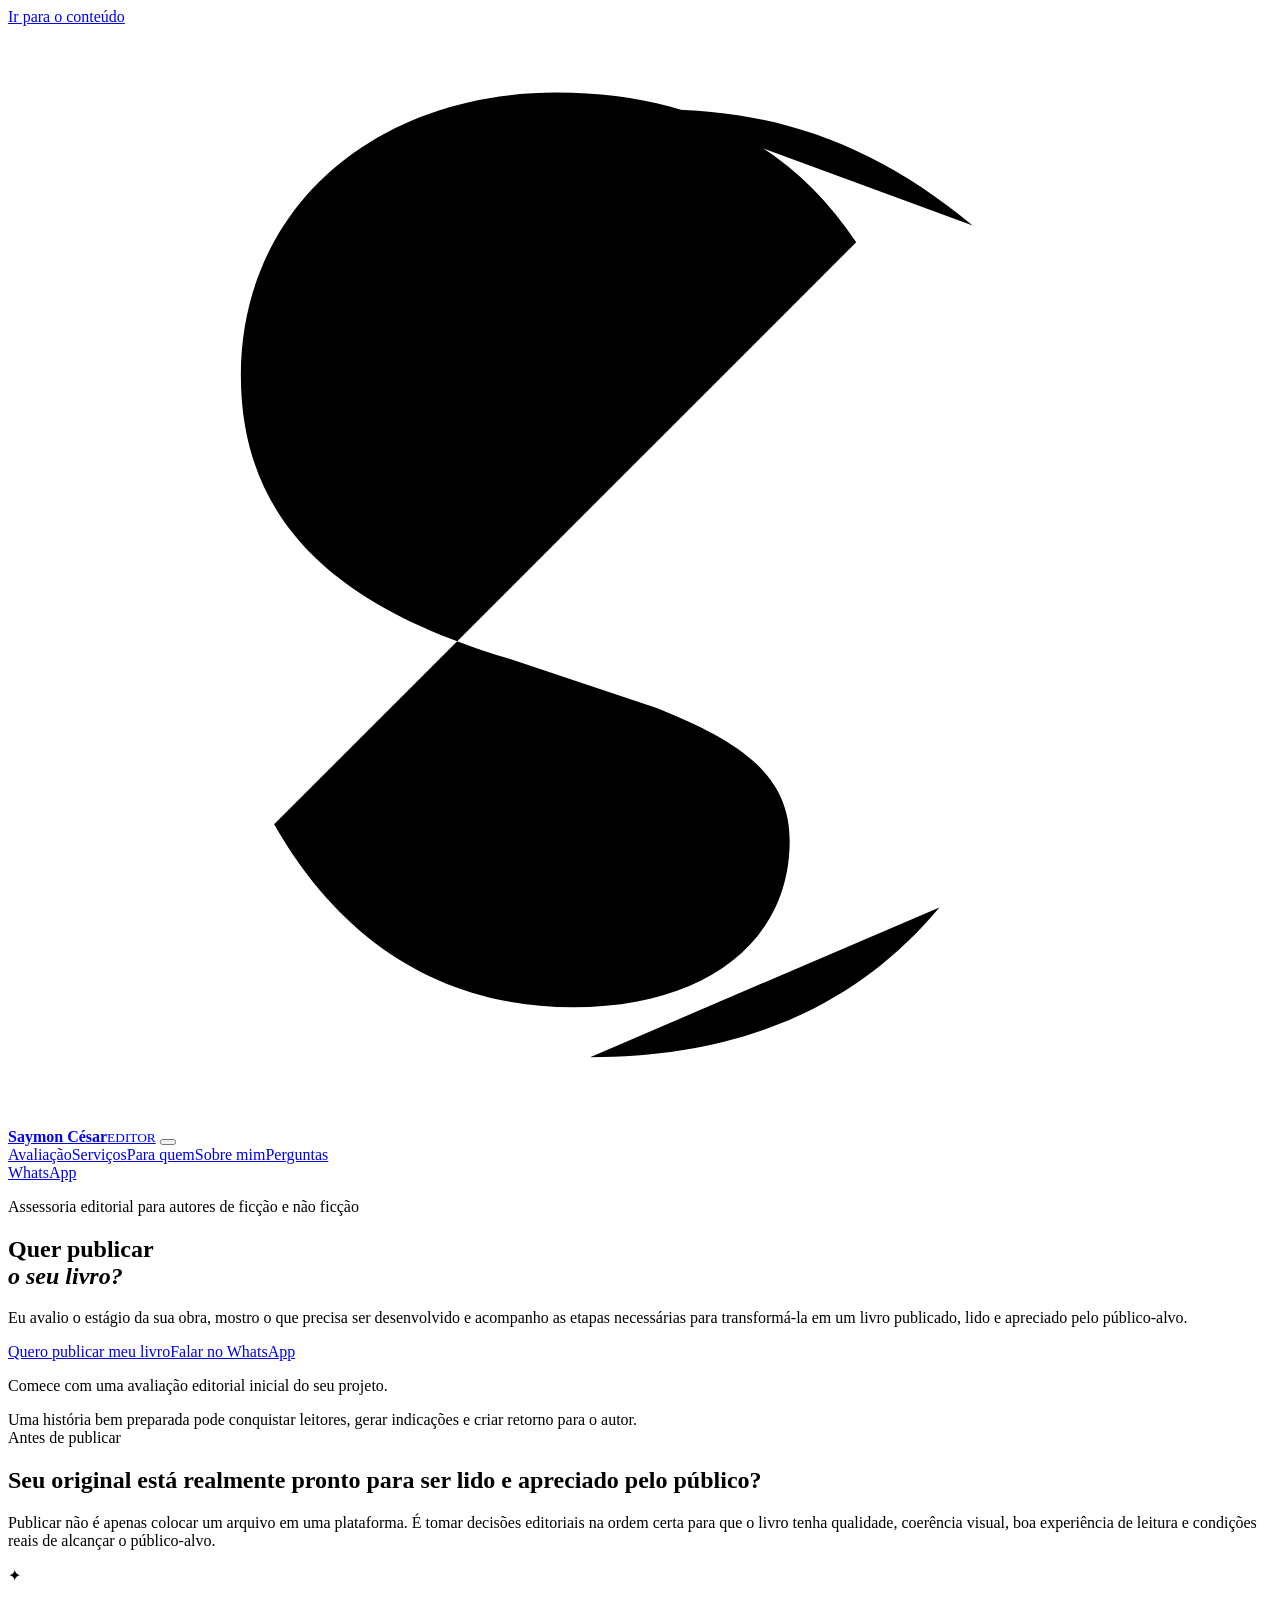
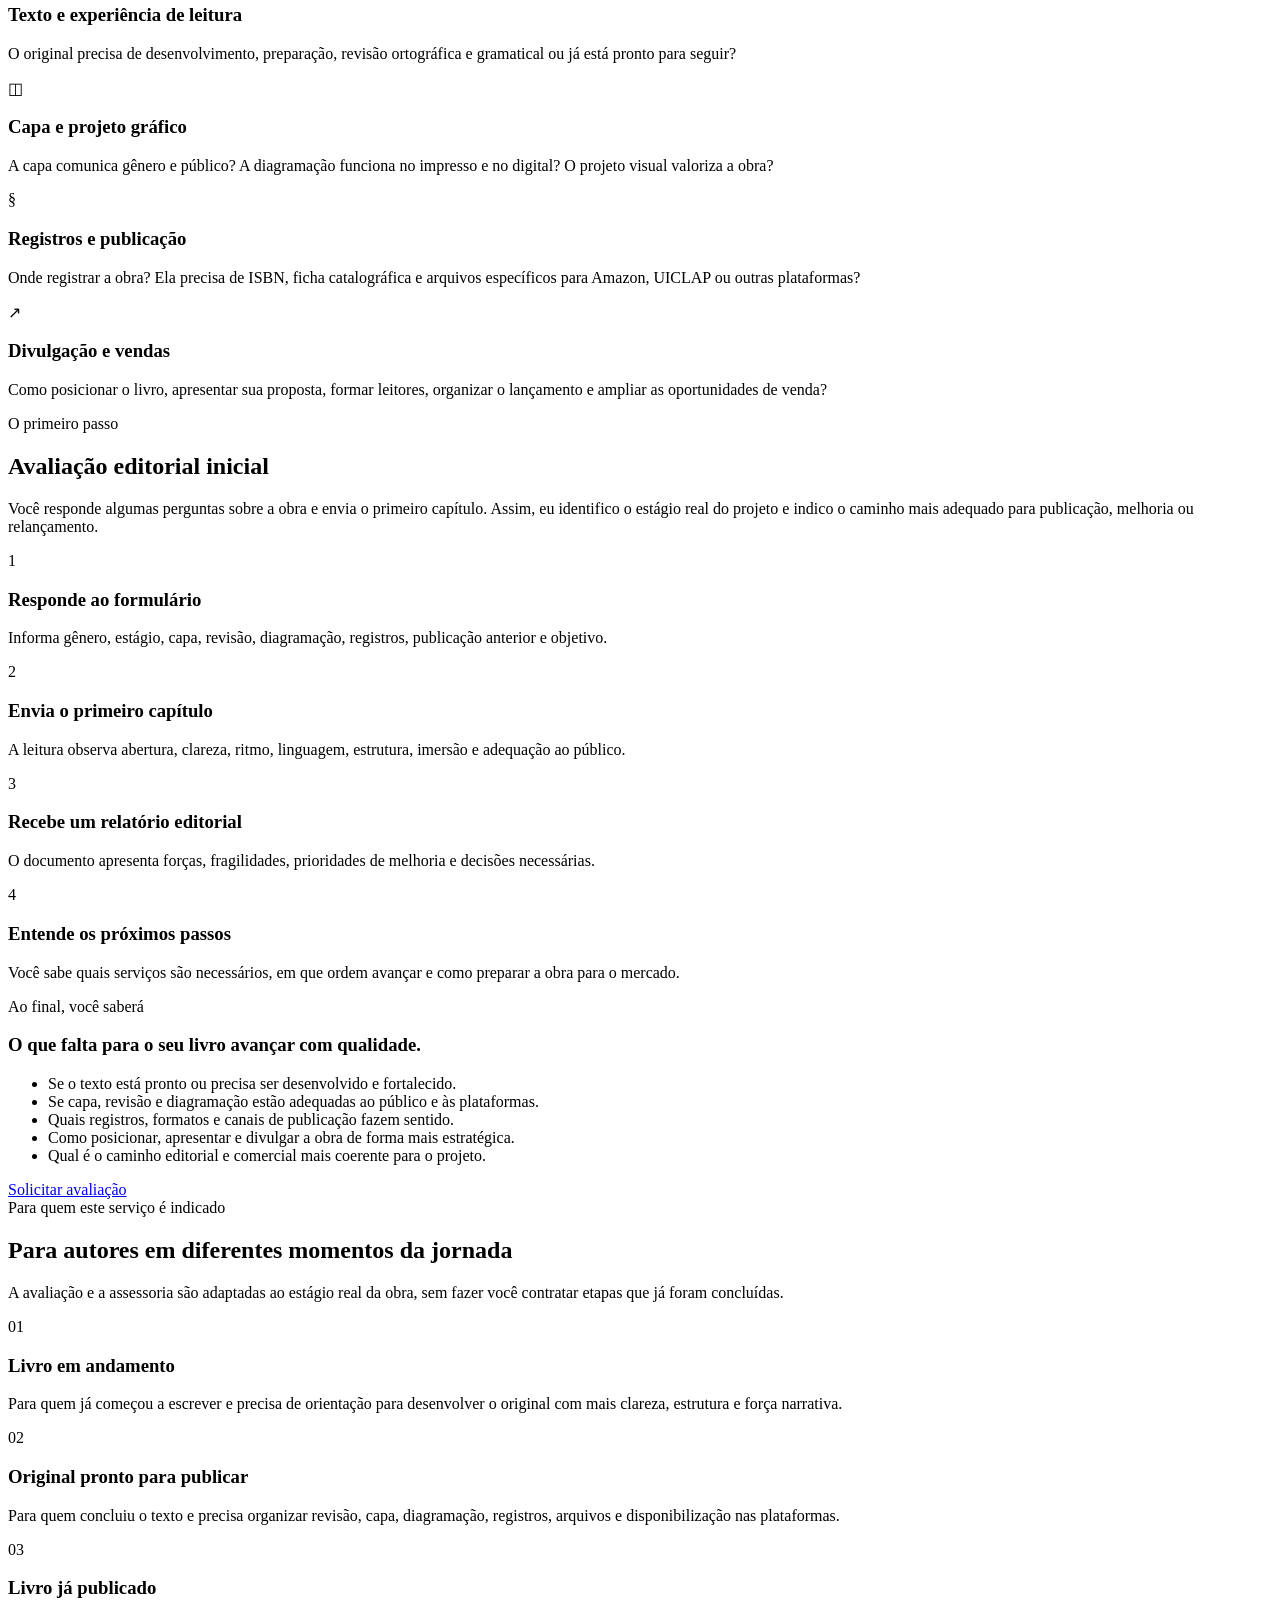
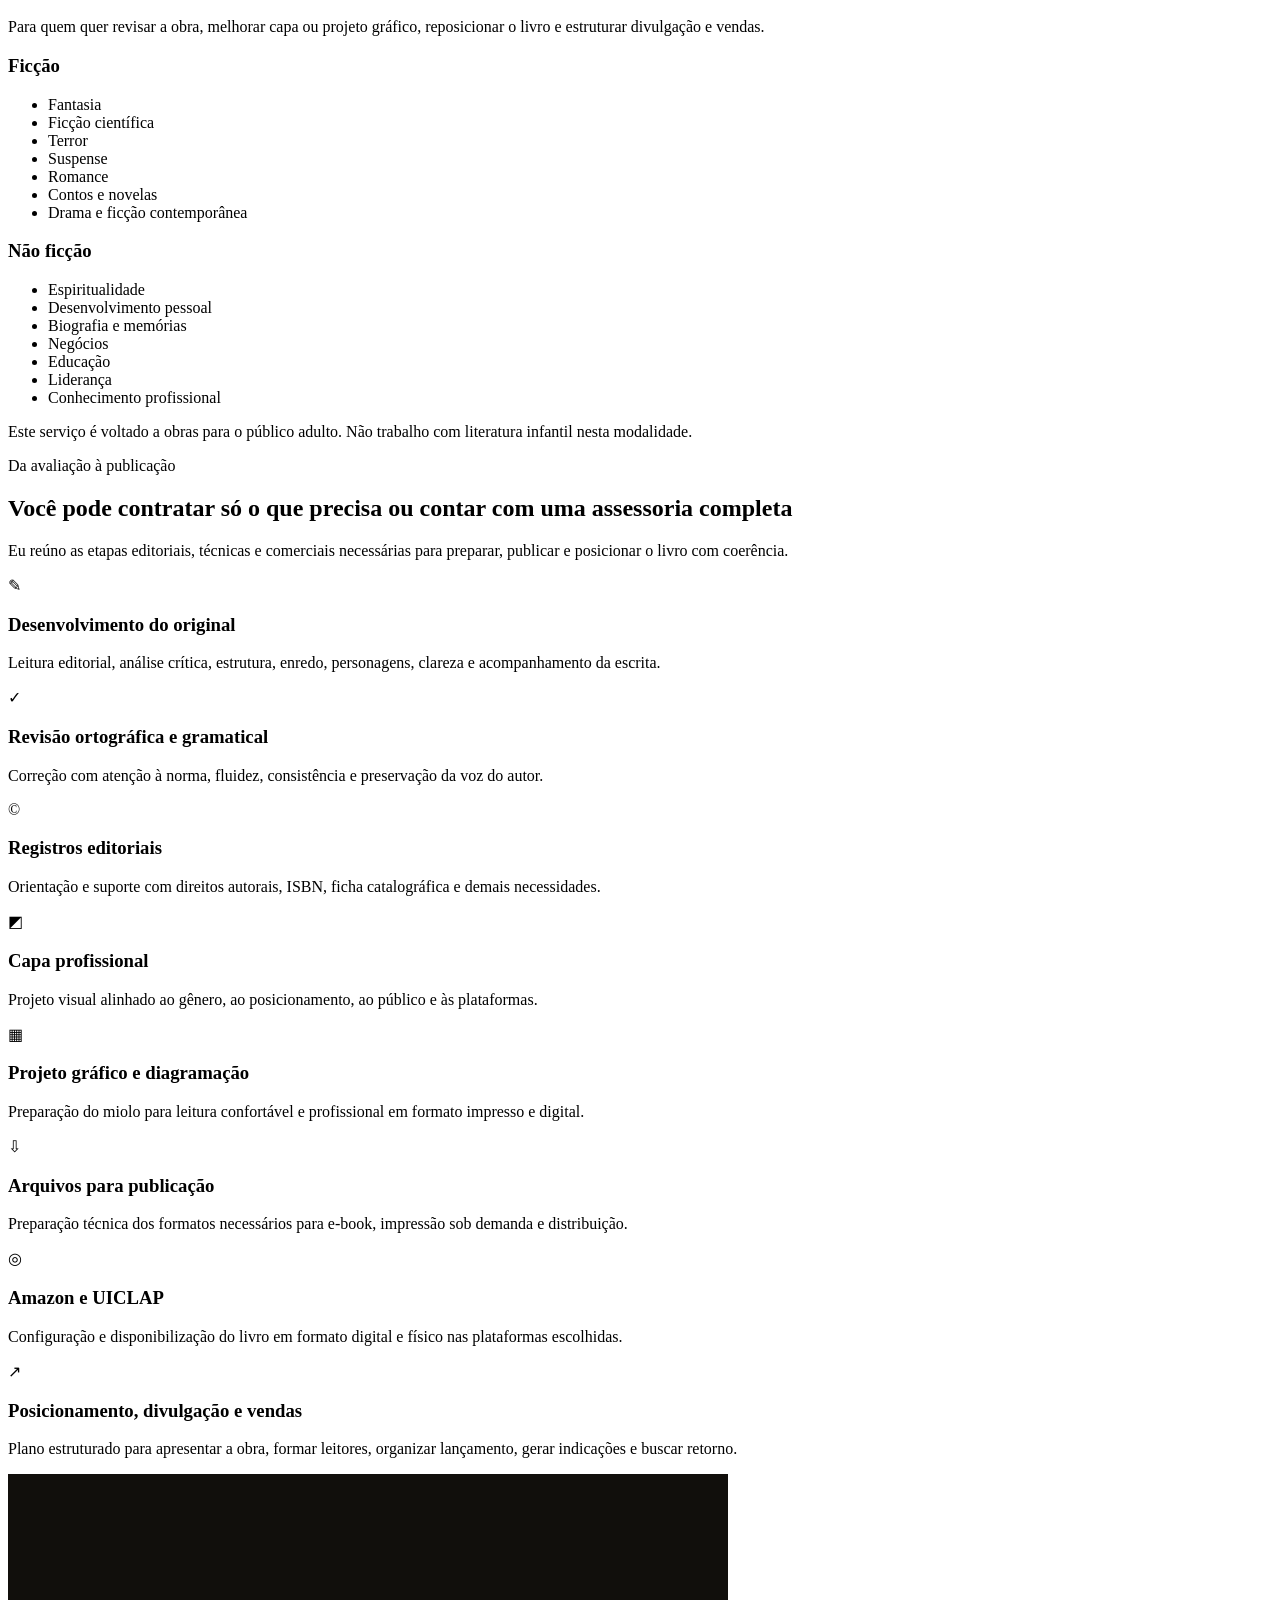
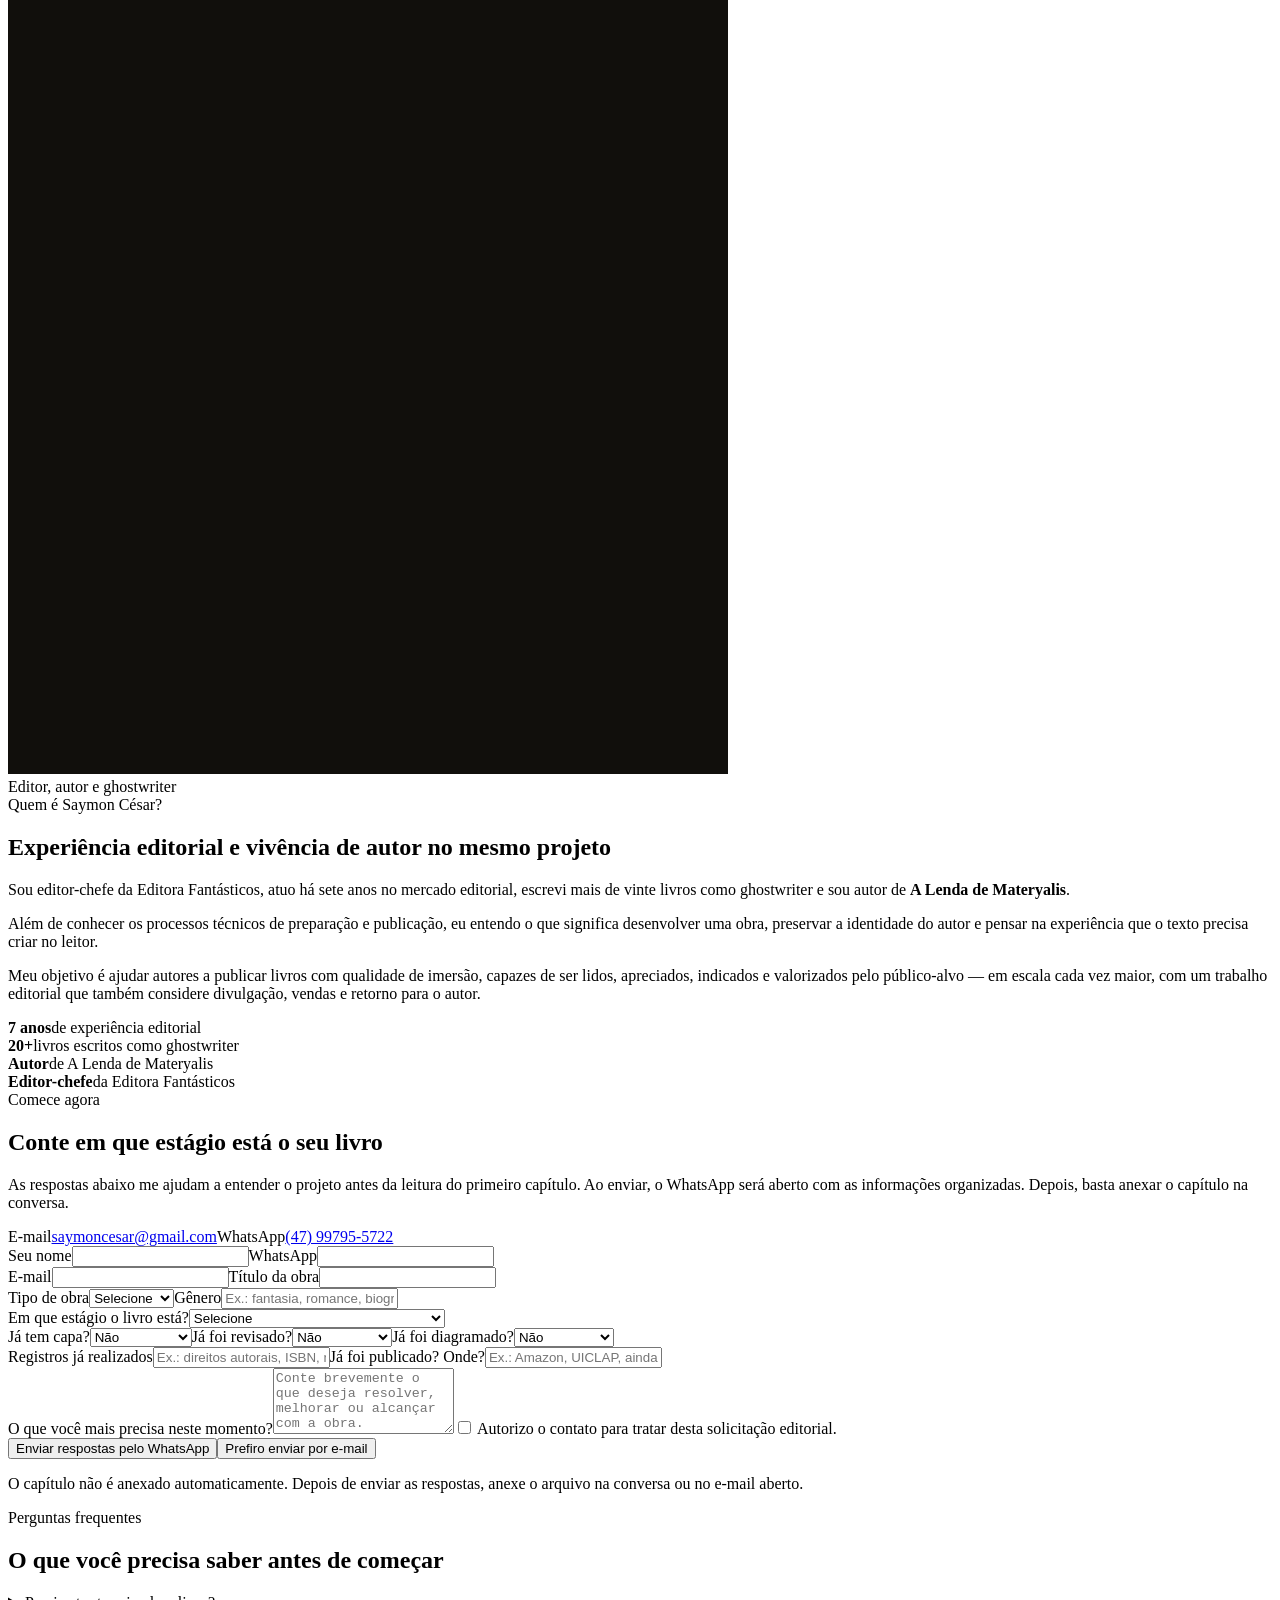
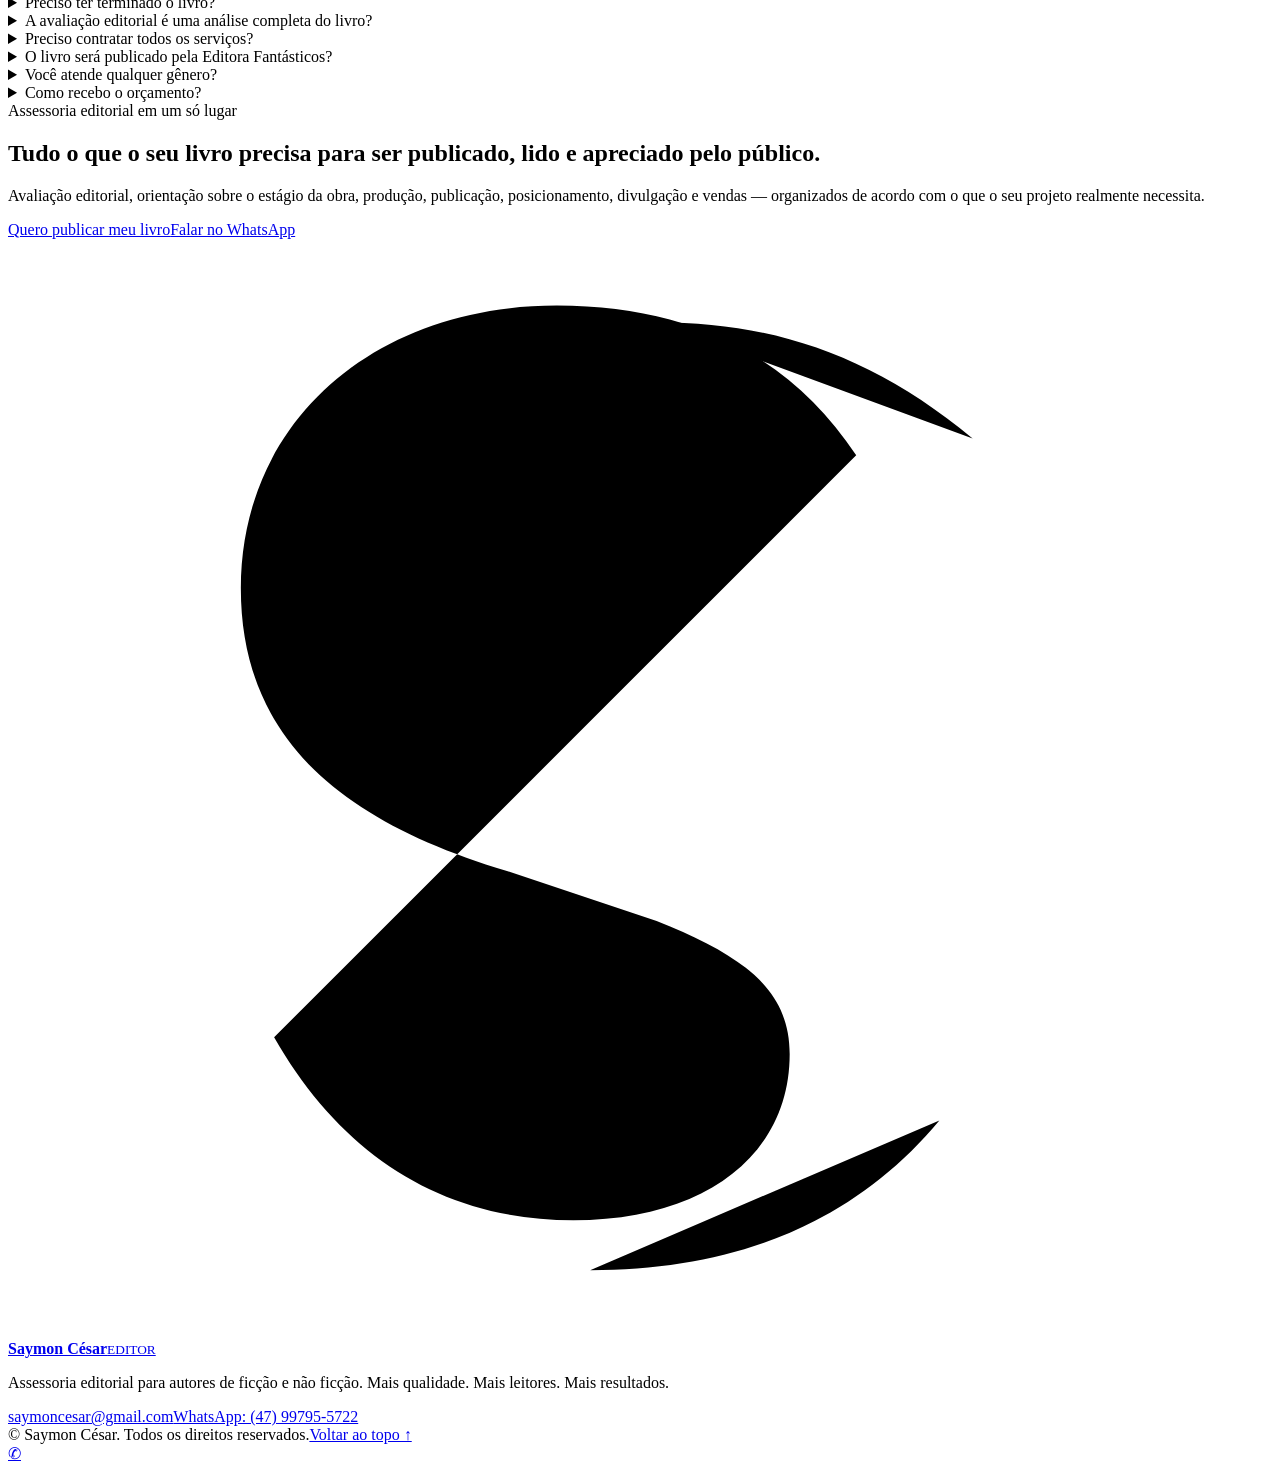
==== editor-saymon-cesar/index.html @ 6356ff08 "Cria site profissional do Editor Saymon César" ====
<!doctype html>
<html lang="pt-BR">
<head>
  <meta charset="utf-8">
  <meta name="viewport" content="width=device-width, initial-scale=1">
  <meta name="theme-color" content="#0d0c0a">
  <meta name="description" content="Assessoria editorial de Saymon César para autores de ficção e não ficção: avaliação editorial, revisão, capa, diagramação, registros, publicação e estratégia de divulgação.">
  <meta name="robots" content="index,follow">
  <link rel="canonical" href="https://fantasticoseditora.github.io/copa-apocrifos/editor-saymon-cesar/">
  <title>Saymon César — Editor | Publique seu livro com orientação profissional</title>
  <link rel="preconnect" href="https://fonts.googleapis.com">
  <link rel="preconnect" href="https://fonts.gstatic.com" crossorigin>
  <link href="https://fonts.googleapis.com/css2?family=Cormorant+Garamond:wght@500;600;700&family=Inter:wght@400;500;600;700&display=swap" rel="stylesheet">
  <link rel="icon" href="data:image/svg+xml,%3Csvg xmlns='http://www.w3.org/2000/svg' viewBox='0 0 64 64'%3E%3Crect width='64' height='64' rx='14' fill='%230d0c0a'/%3E%3Cpath d='M45 17c-3-5-8-8-14-8-9 0-16 6-16 14 0 7 5 11 13 13l7 2c4 1 6 3 6 6 0 4-4 7-9 7-6 0-10-3-13-8' fill='none' stroke='%23d8b56a' stroke-width='5' stroke-linecap='round'/%3E%3C/svg%3E">
  <link rel="stylesheet" href="styles.css">
  <script type="application/ld+json">{"@context":"https://schema.org","@type":"ProfessionalService","name":"Saymon César — Assessoria Editorial","url":"https://fantasticoseditora.github.io/copa-apocrifos/editor-saymon-cesar/","email":"mailto:saymoncesar@gmail.com","telephone":"+55 47 99795-5722","areaServed":"BR","description":"Assessoria editorial para autores de ficção e não ficção, da avaliação do original à publicação e divulgação.","founder":{"@type":"Person","name":"Saymon César","jobTitle":"Editor","description":"Editor-chefe da Editora Fantásticos, autor de A Lenda de Materyalis e ghostwriter de mais de 20 livros."}}</script>
</head>
<body>
  <a class="skip" href="#conteudo">Ir para o conteúdo</a>
  <header class="site-header" id="inicio">
    <div class="container nav">
      <a class="brand" href="#inicio" aria-label="Saymon César Editor — início"><svg viewBox="0 0 76 66" aria-hidden="true"><path d="M51 13c-4-6-10-9-18-9C22 4 14 11 14 21c0 9 6 14 16 17l9 3c5 2 8 4 8 8 0 6-5 10-13 10-8 0-14-4-18-11"/><path d="M58 12c-6-5-12-7-19-7M56 53c-5 6-12 9-21 9"/></svg><span><strong>Saymon César</strong><small>EDITOR</small></span></a>
      <button class="menu-toggle" type="button" aria-label="Abrir menu" aria-expanded="false" aria-controls="menu"><span></span><span></span><span></span></button>
      <nav class="main-nav" id="menu" aria-label="Navegação principal"><a href="#avaliacao">Avaliação</a><a href="#servicos">Serviços</a><a href="#publicos">Para quem</a><a href="#sobre">Sobre mim</a><a href="#perguntas">Perguntas</a></nav>
      <a class="button button-small button-outline header-cta" href="https://wa.me/5547997955722?text=Ol%C3%A1%2C%20Saymon.%20Quero%20conversar%20sobre%20a%20publica%C3%A7%C3%A3o%20do%20meu%20livro." target="_blank" rel="noopener">WhatsApp</a>
    </div>
  </header>
  <main id="conteudo">
    <section class="hero">
      <div class="container hero-grid">
        <div class="reveal"><p class="eyebrow">Assessoria editorial para autores de ficção e não ficção</p><h1>Quer publicar<br><em>o seu livro?</em></h1><p class="hero-lead">Eu avalio o estágio da sua obra, mostro o que precisa ser desenvolvido e acompanho as etapas necessárias para transformá-la em um livro publicado, lido e apreciado pelo público-alvo.</p><div class="actions"><a class="button button-gold" href="#formulario">Quero publicar meu livro</a><a class="button button-outline" href="https://wa.me/5547997955722?text=Ol%C3%A1%2C%20Saymon.%20Quero%20conversar%20sobre%20a%20publica%C3%A7%C3%A3o%20do%20meu%20livro." target="_blank" rel="noopener">Falar no WhatsApp</a></div><p class="micro">Comece com uma avaliação editorial inicial do seu projeto.</p></div>
        <div class="hero-art reveal" aria-label="Ilustração de livros e manuscrito"><div class="glow"></div><div class="stack stack-back"><span></span><span></span><span></span></div><div class="stack stack-side"><span></span><span></span></div><div class="open-book" aria-hidden="true"><div class="page left"><i></i><i></i><i></i><i></i><i></i></div><div class="page right"><i></i><i></i><i></i><i></i><i></i></div><div class="spine"></div></div><div class="pen"></div><div class="quote">Uma história bem preparada pode conquistar leitores, gerar indicações e criar retorno para o autor.</div></div>
      </div>
    </section>
    <section class="problem section-light"><div class="container narrow reveal"><div class="heading center"><span class="kicker">Antes de publicar</span><h2>Seu original está realmente pronto para ser lido e apreciado pelo público?</h2><p>Publicar não é apenas colocar um arquivo em uma plataforma. É tomar decisões editoriais na ordem certa para que o livro tenha qualidade, coerência visual, boa experiência de leitura e condições reais de alcançar o público-alvo.</p></div><div class="specifics"><article><span class="icon">✦</span><h3>Texto e experiência de leitura</h3><p>O original precisa de desenvolvimento, preparação, revisão ortográfica e gramatical ou já está pronto para seguir?</p></article><article><span class="icon">◫</span><h3>Capa e projeto gráfico</h3><p>A capa comunica gênero e público? A diagramação funciona no impresso e no digital? O projeto visual valoriza a obra?</p></article><article><span class="icon">§</span><h3>Registros e publicação</h3><p>Onde registrar a obra? Ela precisa de ISBN, ficha catalográfica e arquivos específicos para Amazon, UICLAP ou outras plataformas?</p></article><article><span class="icon">↗</span><h3>Divulgação e vendas</h3><p>Como posicionar o livro, apresentar sua proposta, formar leitores, organizar o lançamento e ampliar as oportunidades de venda?</p></article></div></div></section>
    <section class="assessment" id="avaliacao"><div class="container"><div class="heading center reveal"><span class="kicker">O primeiro passo</span><h2>Avaliação editorial inicial</h2><p>Você responde algumas perguntas sobre a obra e envia o primeiro capítulo. Assim, eu identifico o estágio real do projeto e indico o caminho mais adequado para publicação, melhoria ou relançamento.</p></div><div class="flow reveal"><article><span>1</span><h3>Responde ao formulário</h3><p>Informa gênero, estágio, capa, revisão, diagramação, registros, publicação anterior e objetivo.</p></article><article><span>2</span><h3>Envia o primeiro capítulo</h3><p>A leitura observa abertura, clareza, ritmo, linguagem, estrutura, imersão e adequação ao público.</p></article><article><span>3</span><h3>Recebe um relatório editorial</h3><p>O documento apresenta forças, fragilidades, prioridades de melhoria e decisões necessárias.</p></article><article><span>4</span><h3>Entende os próximos passos</h3><p>Você sabe quais serviços são necessários, em que ordem avançar e como preparar a obra para o mercado.</p></article></div><div class="result reveal"><div><span class="kicker">Ao final, você saberá</span><h3>O que falta para o seu livro avançar com qualidade.</h3></div><ul class="check"><li>Se o texto está pronto ou precisa ser desenvolvido e fortalecido.</li><li>Se capa, revisão e diagramação estão adequadas ao público e às plataformas.</li><li>Quais registros, formatos e canais de publicação fazem sentido.</li><li>Como posicionar, apresentar e divulgar a obra de forma mais estratégica.</li><li>Qual é o caminho editorial e comercial mais coerente para o projeto.</li></ul><a class="button" href="#formulario">Solicitar avaliação</a></div></div></section>
    <section class="audience section-light" id="publicos"><div class="container"><div class="heading center reveal"><span class="kicker">Para quem este serviço é indicado</span><h2>Para autores em diferentes momentos da jornada</h2><p>A avaliação e a assessoria são adaptadas ao estágio real da obra, sem fazer você contratar etapas que já foram concluídas.</p></div><div class="stages reveal"><article><span>01</span><h3>Livro em andamento</h3><p>Para quem já começou a escrever e precisa de orientação para desenvolver o original com mais clareza, estrutura e força narrativa.</p></article><article><span>02</span><h3>Original pronto para publicar</h3><p>Para quem concluiu o texto e precisa organizar revisão, capa, diagramação, registros, arquivos e disponibilização nas plataformas.</p></article><article><span>03</span><h3>Livro já publicado</h3><p>Para quem quer revisar a obra, melhorar capa ou projeto gráfico, reposicionar o livro e estruturar divulgação e vendas.</p></article></div><div class="genres reveal"><div><h3>Ficção</h3><ul class="dotlist"><li>Fantasia</li><li>Ficção científica</li><li>Terror</li><li>Suspense</li><li>Romance</li><li>Contos e novelas</li><li>Drama e ficção contemporânea</li></ul></div><div><h3>Não ficção</h3><ul class="dotlist"><li>Espiritualidade</li><li>Desenvolvimento pessoal</li><li>Biografia e memórias</li><li>Negócios</li><li>Educação</li><li>Liderança</li><li>Conhecimento profissional</li></ul></div></div><p class="scope reveal">Este serviço é voltado a obras para o público adulto. Não trabalho com literatura infantil nesta modalidade.</p></div></section>
    <section class="services section-paper" id="servicos"><div class="container"><div class="heading center reveal"><span class="kicker">Da avaliação à publicação</span><h2>Você pode contratar só o que precisa ou contar com uma assessoria completa</h2><p>Eu reúno as etapas editoriais, técnicas e comerciais necessárias para preparar, publicar e posicionar o livro com coerência.</p></div><div class="service-grid reveal"><article><span>✎</span><h3>Desenvolvimento do original</h3><p>Leitura editorial, análise crítica, estrutura, enredo, personagens, clareza e acompanhamento da escrita.</p></article><article><span>✓</span><h3>Revisão ortográfica e gramatical</h3><p>Correção com atenção à norma, fluidez, consistência e preservação da voz do autor.</p></article><article><span>©</span><h3>Registros editoriais</h3><p>Orientação e suporte com direitos autorais, ISBN, ficha catalográfica e demais necessidades.</p></article><article><span>◩</span><h3>Capa profissional</h3><p>Projeto visual alinhado ao gênero, ao posicionamento, ao público e às plataformas.</p></article><article><span>▦</span><h3>Projeto gráfico e diagramação</h3><p>Preparação do miolo para leitura confortável e profissional em formato impresso e digital.</p></article><article><span>⇩</span><h3>Arquivos para publicação</h3><p>Preparação técnica dos formatos necessários para e-book, impressão sob demanda e distribuição.</p></article><article><span>◎</span><h3>Amazon e UICLAP</h3><p>Configuração e disponibilização do livro em formato digital e físico nas plataformas escolhidas.</p></article><article><span>↗</span><h3>Posicionamento, divulgação e vendas</h3><p>Plano estruturado para apresentar a obra, formar leitores, organizar lançamento, gerar indicações e buscar retorno.</p></article></div></div></section>
    <section class="about" id="sobre"><div class="container about-grid"><div class="portrait reveal"><img id="portrait-image" src="data:image/svg+xml,%3Csvg xmlns='http://www.w3.org/2000/svg' viewBox='0 0 600 750'%3E%3Crect width='600' height='750' fill='%23110f0c'/%3E%3C/svg%3E" alt="Retrato profissional de Saymon César" width="720" height="900" loading="lazy"><div class="portrait-caption">Editor, autor e ghostwriter</div></div><div class="reveal"><span class="kicker">Quem é Saymon César?</span><h2>Experiência editorial e vivência de autor no mesmo projeto</h2><p>Sou editor-chefe da Editora Fantásticos, atuo há sete anos no mercado editorial, escrevi mais de vinte livros como ghostwriter e sou autor de <strong>A Lenda de Materyalis</strong>.</p><p>Além de conhecer os processos técnicos de preparação e publicação, eu entendo o que significa desenvolver uma obra, preservar a identidade do autor e pensar na experiência que o texto precisa criar no leitor.</p><p>Meu objetivo é ajudar autores a publicar livros com qualidade de imersão, capazes de ser lidos, apreciados, indicados e valorizados pelo público-alvo — em escala cada vez maior, com um trabalho editorial que também considere divulgação, vendas e retorno para o autor.</p><div class="credentials"><div><strong>7 anos</strong><span>de experiência editorial</span></div><div><strong>20+</strong><span>livros escritos como ghostwriter</span></div><div><strong>Autor</strong><span>de A Lenda de Materyalis</span></div><div><strong>Editor-chefe</strong><span>da Editora Fantásticos</span></div></div></div></div></section>
    <section class="form-section section-light" id="formulario"><div class="container form-grid"><div class="form-intro reveal"><span class="kicker">Comece agora</span><h2>Conte em que estágio está o seu livro</h2><p>As respostas abaixo me ajudam a entender o projeto antes da leitura do primeiro capítulo. Ao enviar, o WhatsApp será aberto com as informações organizadas. Depois, basta anexar o capítulo na conversa.</p><div class="contact"><span>E-mail</span><a href="mailto:saymoncesar@gmail.com">saymoncesar@gmail.com</a><span>WhatsApp</span><a href="https://wa.me/5547997955722" target="_blank" rel="noopener">(47) 99795-5722</a></div></div><form class="lead-form reveal" id="editorial-form"><div class="row"><label>Seu nome<input name="nome" type="text" autocomplete="name" required></label><label>WhatsApp<input name="whatsapp" type="tel" autocomplete="tel" required></label></div><div class="row"><label>E-mail<input name="email" type="email" autocomplete="email" required></label><label>Título da obra<input name="titulo" type="text" required></label></div><div class="row"><label>Tipo de obra<select name="tipo" required><option value="">Selecione</option><option>Ficção</option><option>Não ficção</option></select></label><label>Gênero<input name="genero" type="text" placeholder="Ex.: fantasia, romance, biografia..." required></label></div><label>Em que estágio o livro está?<select name="estagio" required><option value="">Selecione</option><option>Em andamento</option><option>Original concluído, ainda não publicado</option><option>Pronto para publicação</option><option>Já publicado e precisa de melhorias</option></select></label><div class="row triple"><label>Já tem capa?<select name="capa"><option>Não</option><option>Sim</option><option>Em produção</option></select></label><label>Já foi revisado?<select name="revisao"><option>Não</option><option>Sim</option><option>Parcialmente</option></select></label><label>Já foi diagramado?<select name="diagramacao"><option>Não</option><option>Sim</option><option>Parcialmente</option></select></label></div><div class="row"><label>Registros já realizados<input name="registros" type="text" placeholder="Ex.: direitos autorais, ISBN, nenhum..."></label><label>Já foi publicado? Onde?<input name="publicacao" type="text" placeholder="Ex.: Amazon, UICLAP, ainda não..."></label></div><label>O que você mais precisa neste momento?<textarea name="objetivo" rows="4" placeholder="Conte brevemente o que deseja resolver, melhorar ou alcançar com a obra." required></textarea></label><label class="consent"><input type="checkbox" required> Autorizo o contato para tratar desta solicitação editorial.</label><div class="form-actions"><button class="button button-gold" type="submit">Enviar respostas pelo WhatsApp</button><button class="text-button" type="button" id="email-submit">Prefiro enviar por e-mail</button></div><p class="form-note">O capítulo não é anexado automaticamente. Depois de enviar as respostas, anexe o arquivo na conversa ou no e-mail aberto.</p></form></div></section>
    <section class="faq section-paper" id="perguntas"><div class="container narrow"><div class="heading center reveal"><span class="kicker">Perguntas frequentes</span><h2>O que você precisa saber antes de começar</h2></div><div class="faq-list reveal"><details><summary>Preciso ter terminado o livro?</summary><p>Não. Posso avaliar um projeto em andamento, um original concluído ou uma obra já publicada. A recomendação muda conforme o estágio e o objetivo.</p></details><details><summary>A avaliação editorial é uma análise completa do livro?</summary><p>A avaliação inicial considera o formulário e o primeiro capítulo para mapear o estágio da obra e orientar os próximos passos. Uma análise integral, quando necessária, é proposta separadamente.</p></details><details><summary>Preciso contratar todos os serviços?</summary><p>Não. A avaliação identifica o que já está resolvido e o que ainda precisa ser feito. Você pode contratar etapas específicas ou uma assessoria completa.</p></details><details><summary>O livro será publicado pela Editora Fantásticos?</summary><p>Este serviço é uma assessoria para publicação independente. A obra é preparada e publicada em nome do autor nas plataformas definidas para o projeto.</p></details><details><summary>Você atende qualquer gênero?</summary><p>Atendo diferentes gêneros de ficção e não ficção voltados ao público adulto. Literatura infantil não faz parte desta modalidade.</p></details><details><summary>Como recebo o orçamento?</summary><p>Depois de conhecer o estágio da obra e os serviços necessários, preparo uma proposta coerente com o projeto, sem incluir etapas que já estejam concluídas.</p></details></div></div></section>
    <section class="final"><div class="container final-grid reveal"><div><span class="kicker">Assessoria editorial em um só lugar</span><h2>Tudo o que o seu livro precisa para ser publicado, lido e apreciado pelo público.</h2><p>Avaliação editorial, orientação sobre o estágio da obra, produção, publicação, posicionamento, divulgação e vendas — organizados de acordo com o que o seu projeto realmente necessita.</p></div><div class="final-actions"><a class="button button-dark" href="#formulario">Quero publicar meu livro</a><a class="button button-ghost" href="https://wa.me/5547997955722?text=Ol%C3%A1%2C%20Saymon.%20Quero%20conversar%20sobre%20a%20publica%C3%A7%C3%A3o%20do%20meu%20livro." target="_blank" rel="noopener">Falar no WhatsApp</a></div></div></section>
  </main>
  <footer class="footer"><div class="container footer-grid"><a class="brand" href="#inicio"><svg viewBox="0 0 76 66" aria-hidden="true"><path d="M51 13c-4-6-10-9-18-9C22 4 14 11 14 21c0 9 6 14 16 17l9 3c5 2 8 4 8 8 0 6-5 10-13 10-8 0-14-4-18-11"/><path d="M58 12c-6-5-12-7-19-7M56 53c-5 6-12 9-21 9"/></svg><span><strong>Saymon César</strong><small>EDITOR</small></span></a><p>Assessoria editorial para autores de ficção e não ficção. Mais qualidade. Mais leitores. Mais resultados.</p><div class="footer-contact"><a href="mailto:saymoncesar@gmail.com">saymoncesar@gmail.com</a><a href="https://wa.me/5547997955722" target="_blank" rel="noopener">WhatsApp: (47) 99795-5722</a></div></div><div class="container footer-bottom"><span>© <span id="year"></span> Saymon César. Todos os direitos reservados.</span><a href="#inicio">Voltar ao topo ↑</a></div></footer>
  <a class="floating" href="https://wa.me/5547997955722?text=Ol%C3%A1%2C%20Saymon.%20Quero%20conversar%20sobre%20a%20publica%C3%A7%C3%A3o%20do%20meu%20livro." target="_blank" rel="noopener" aria-label="Falar com Saymon César pelo WhatsApp">✆</a>
  <script src="script.js"></script>
</body>
</html>
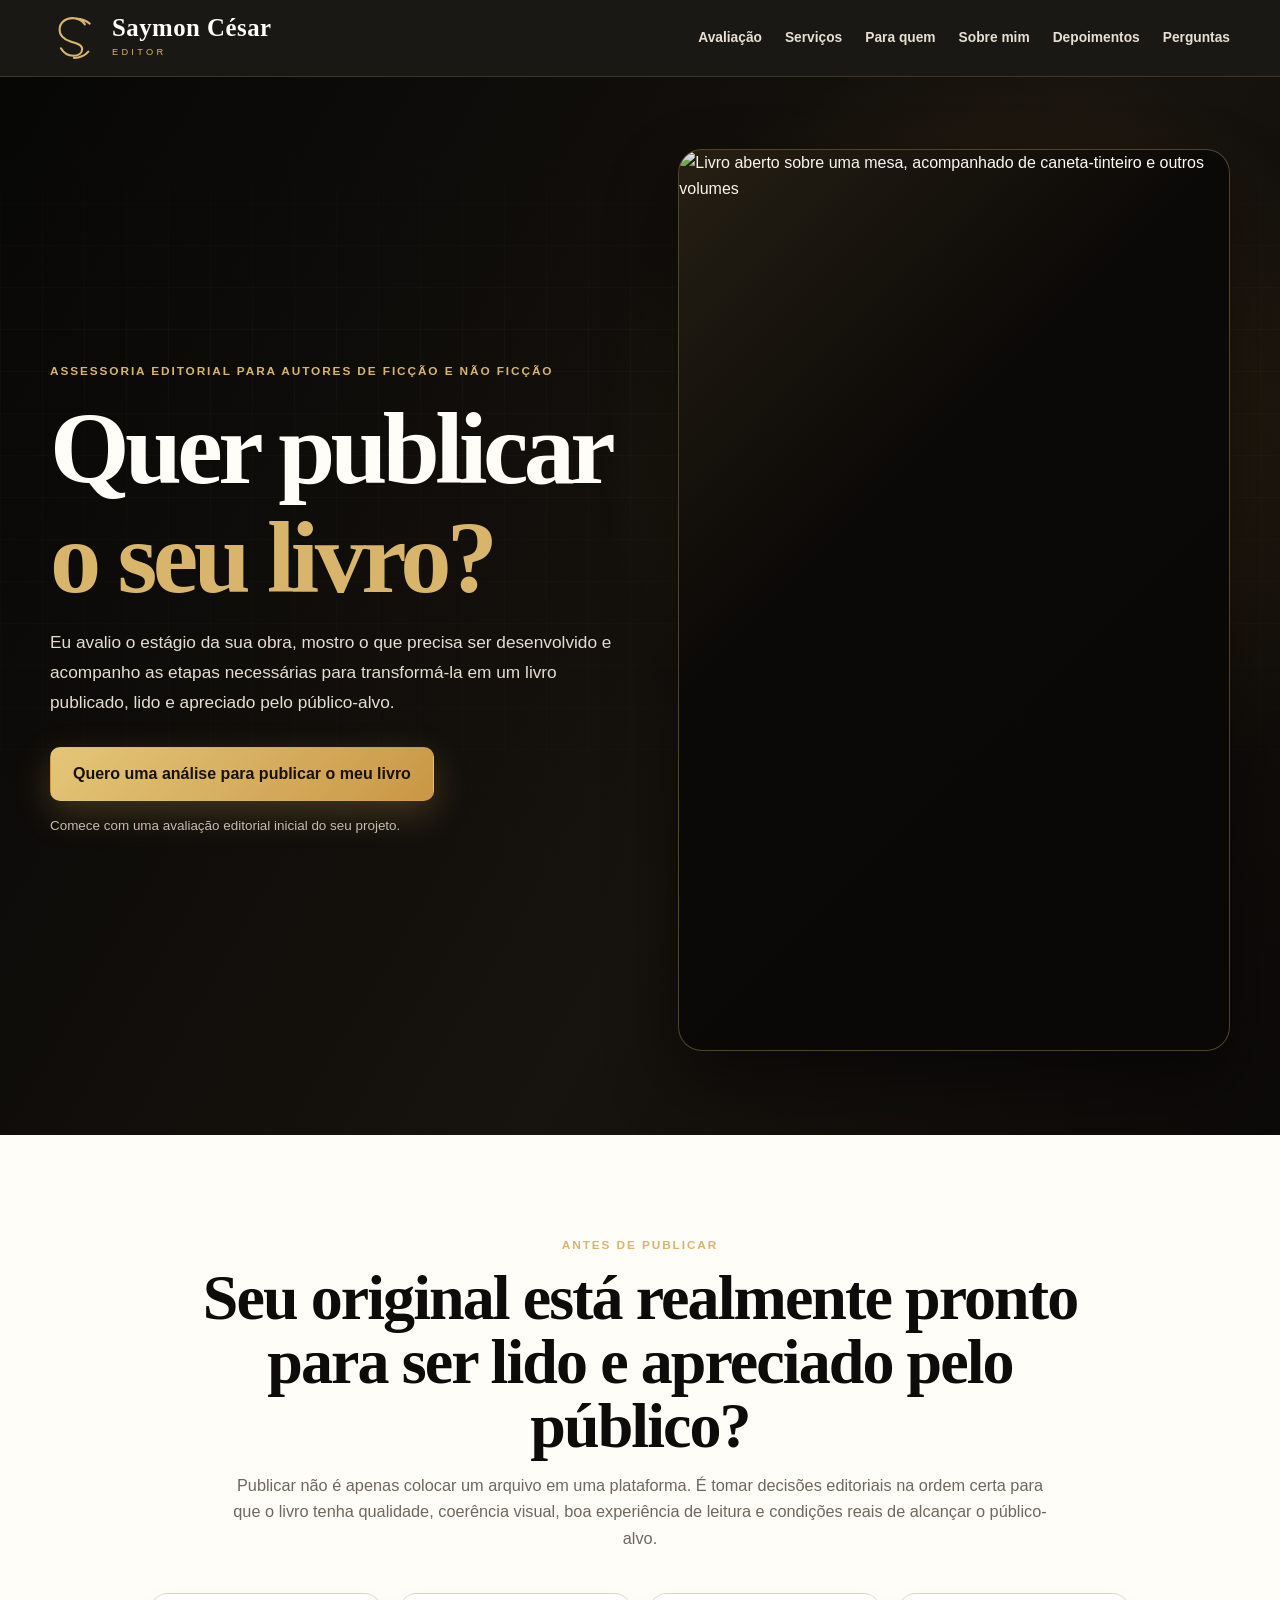
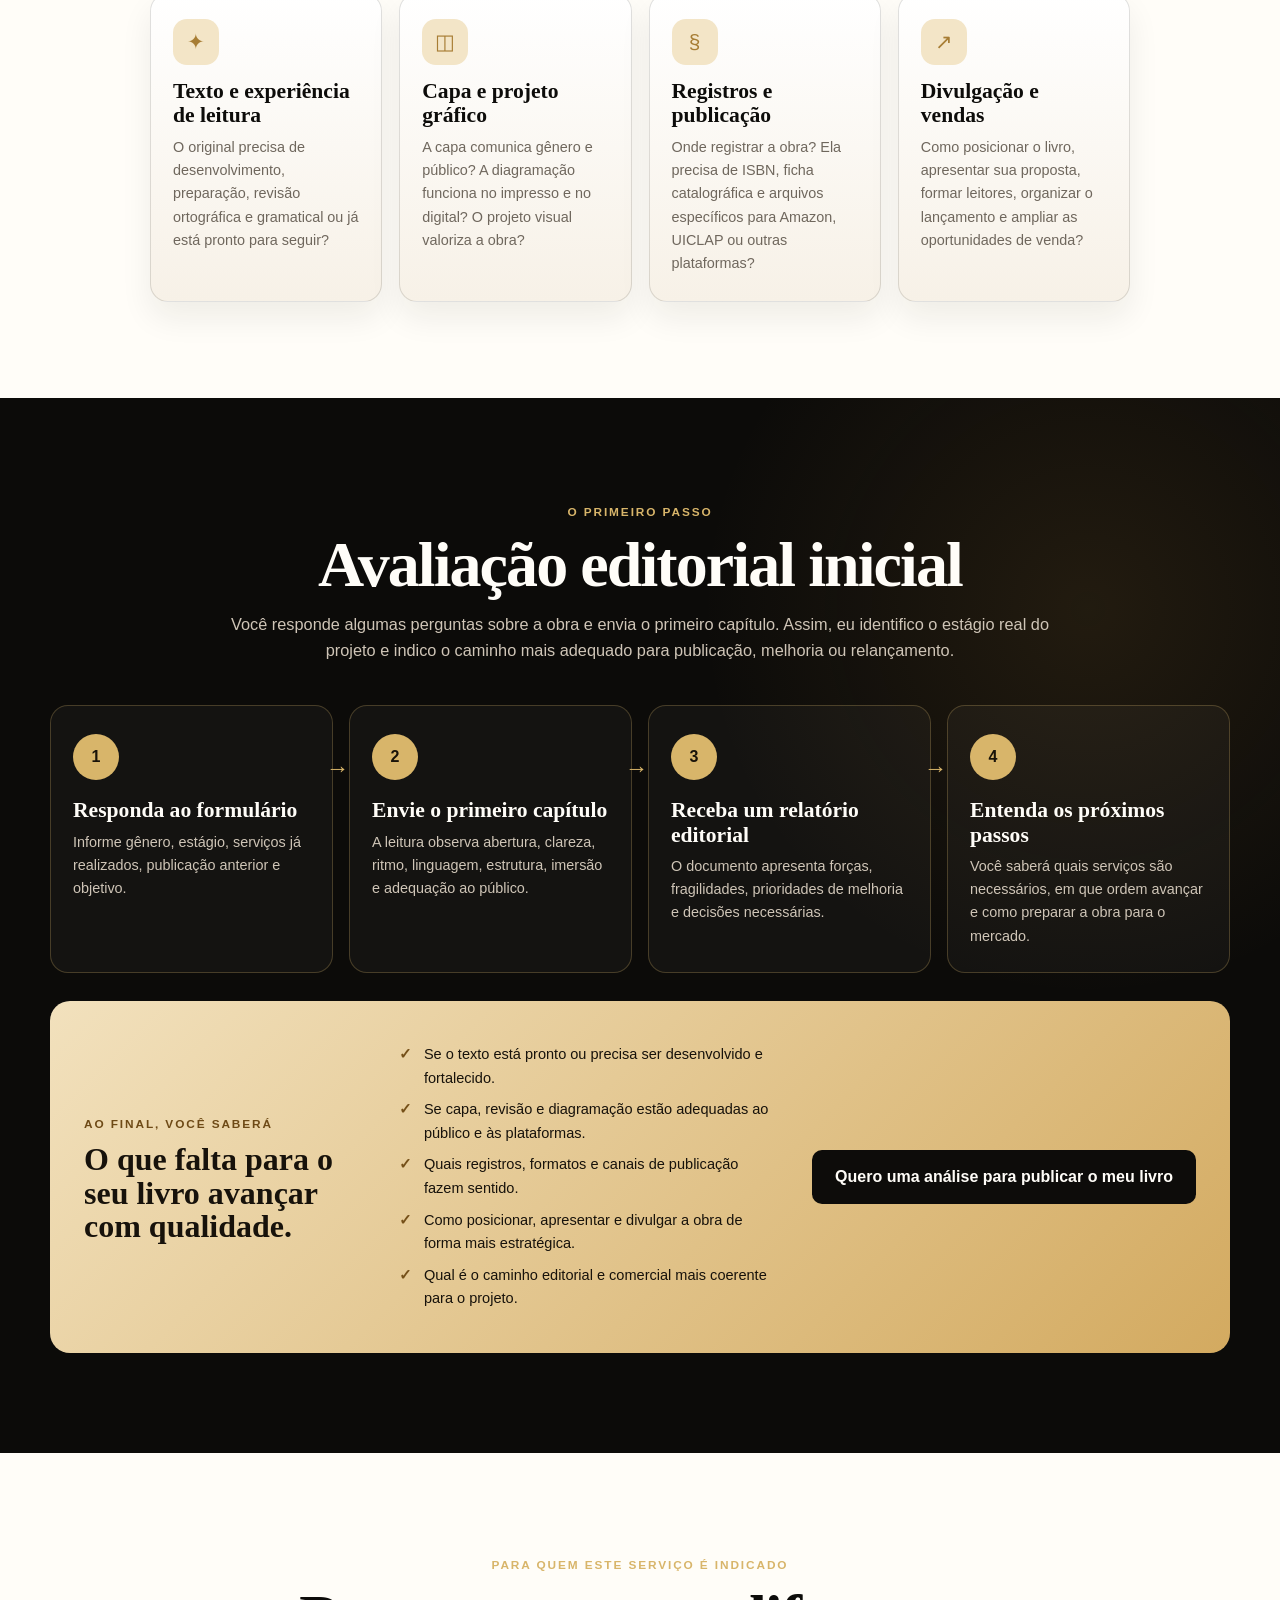
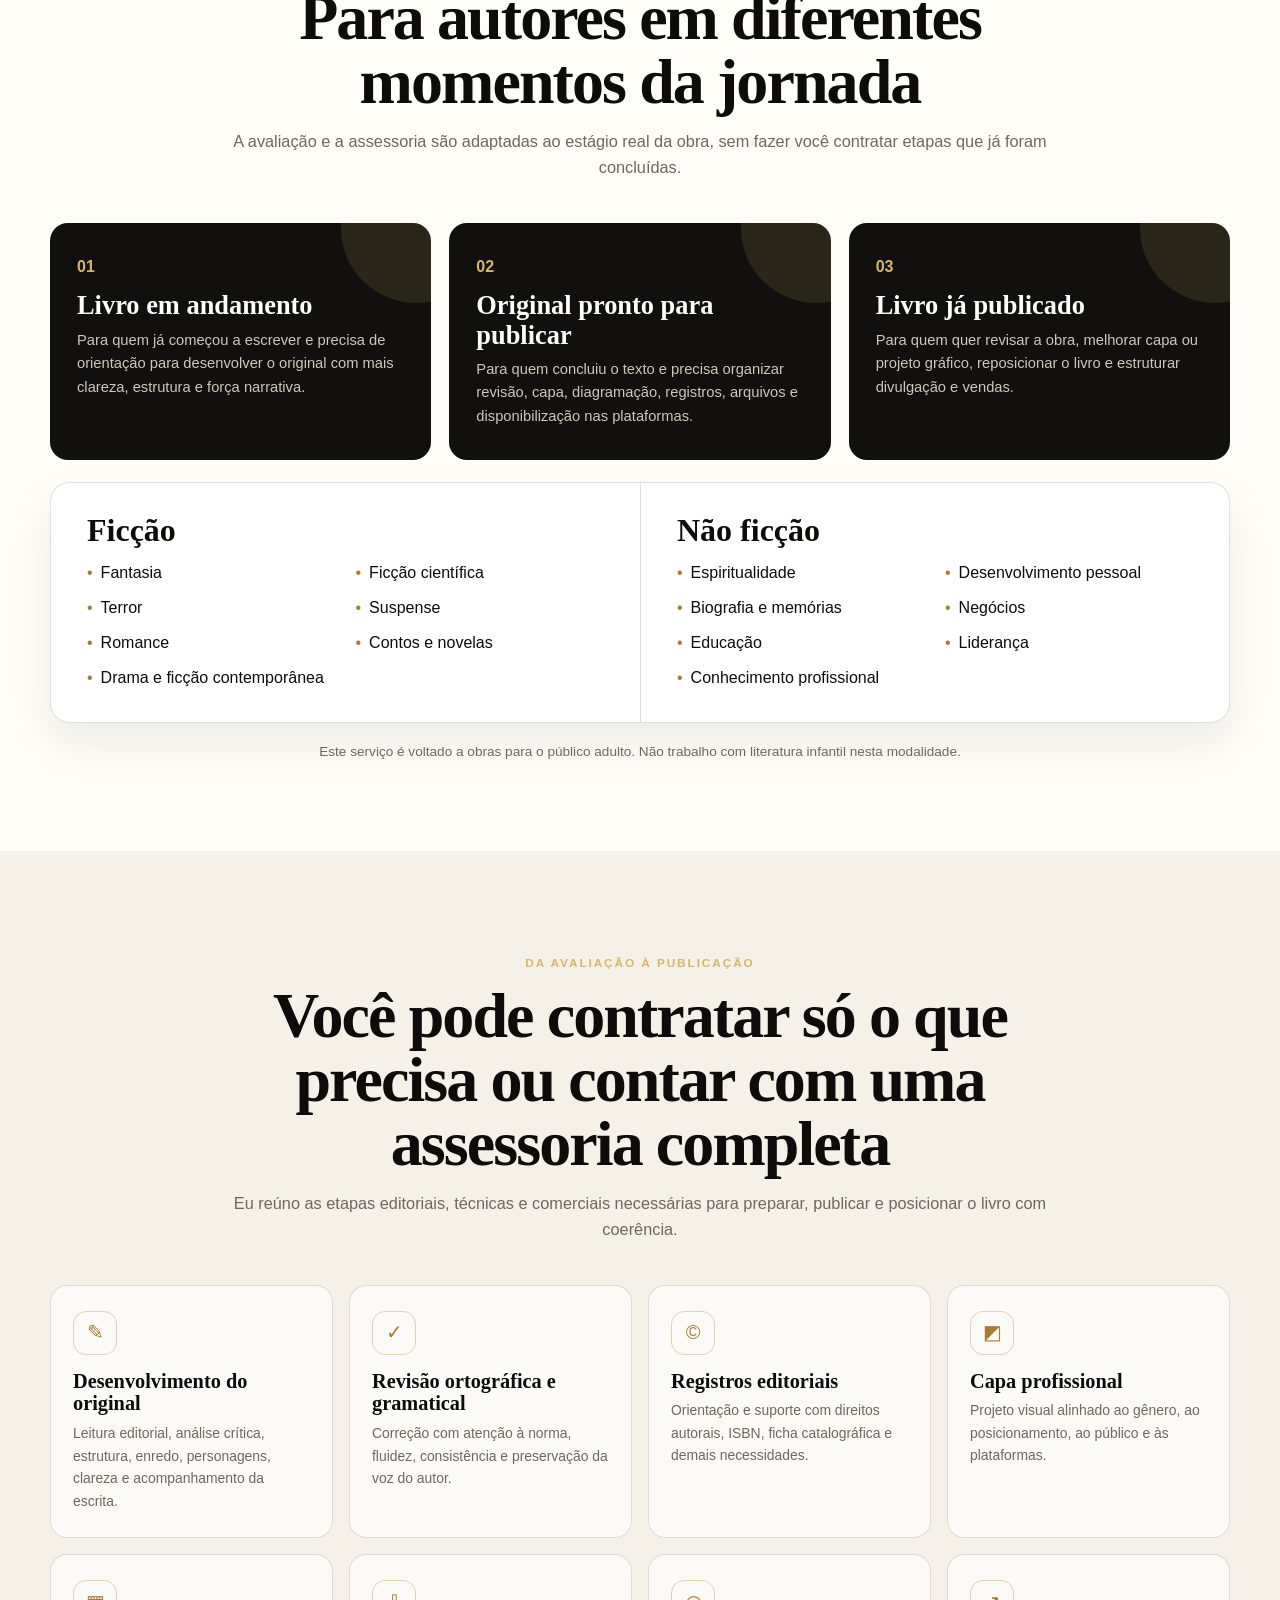
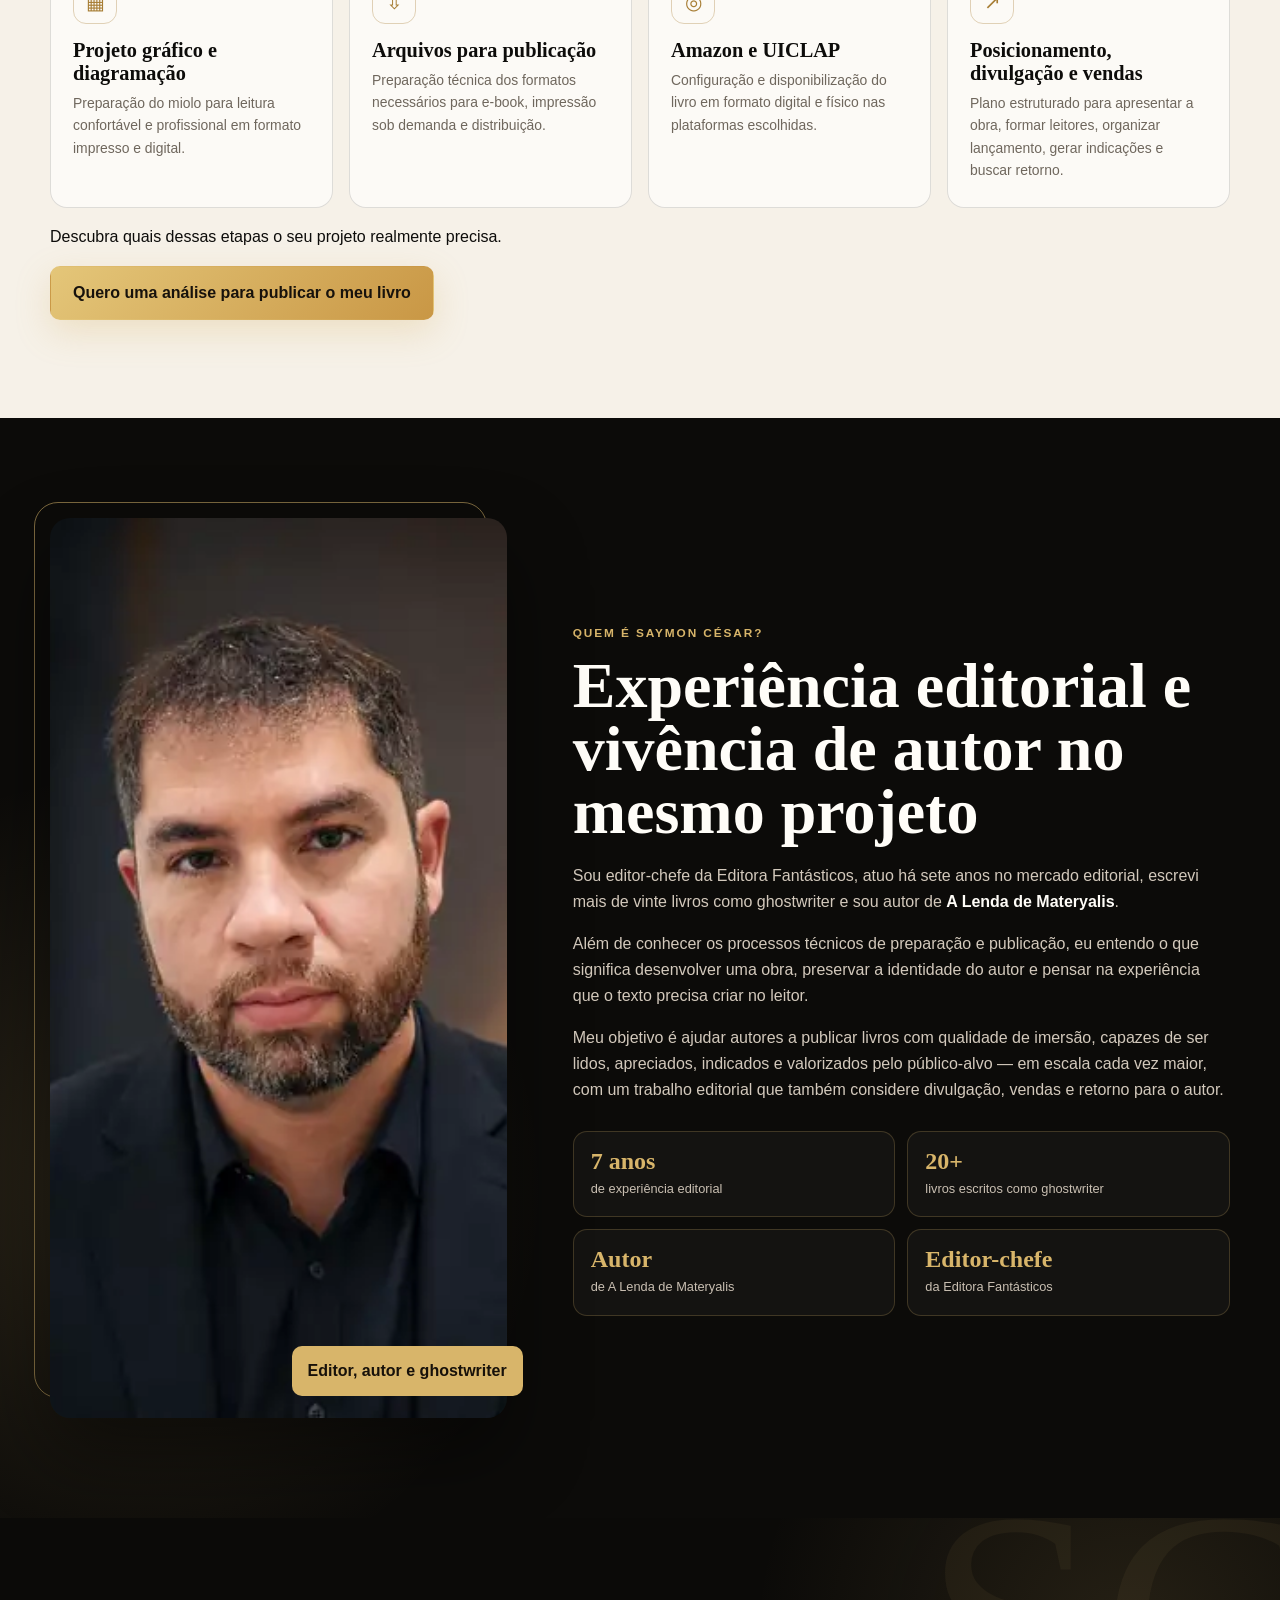
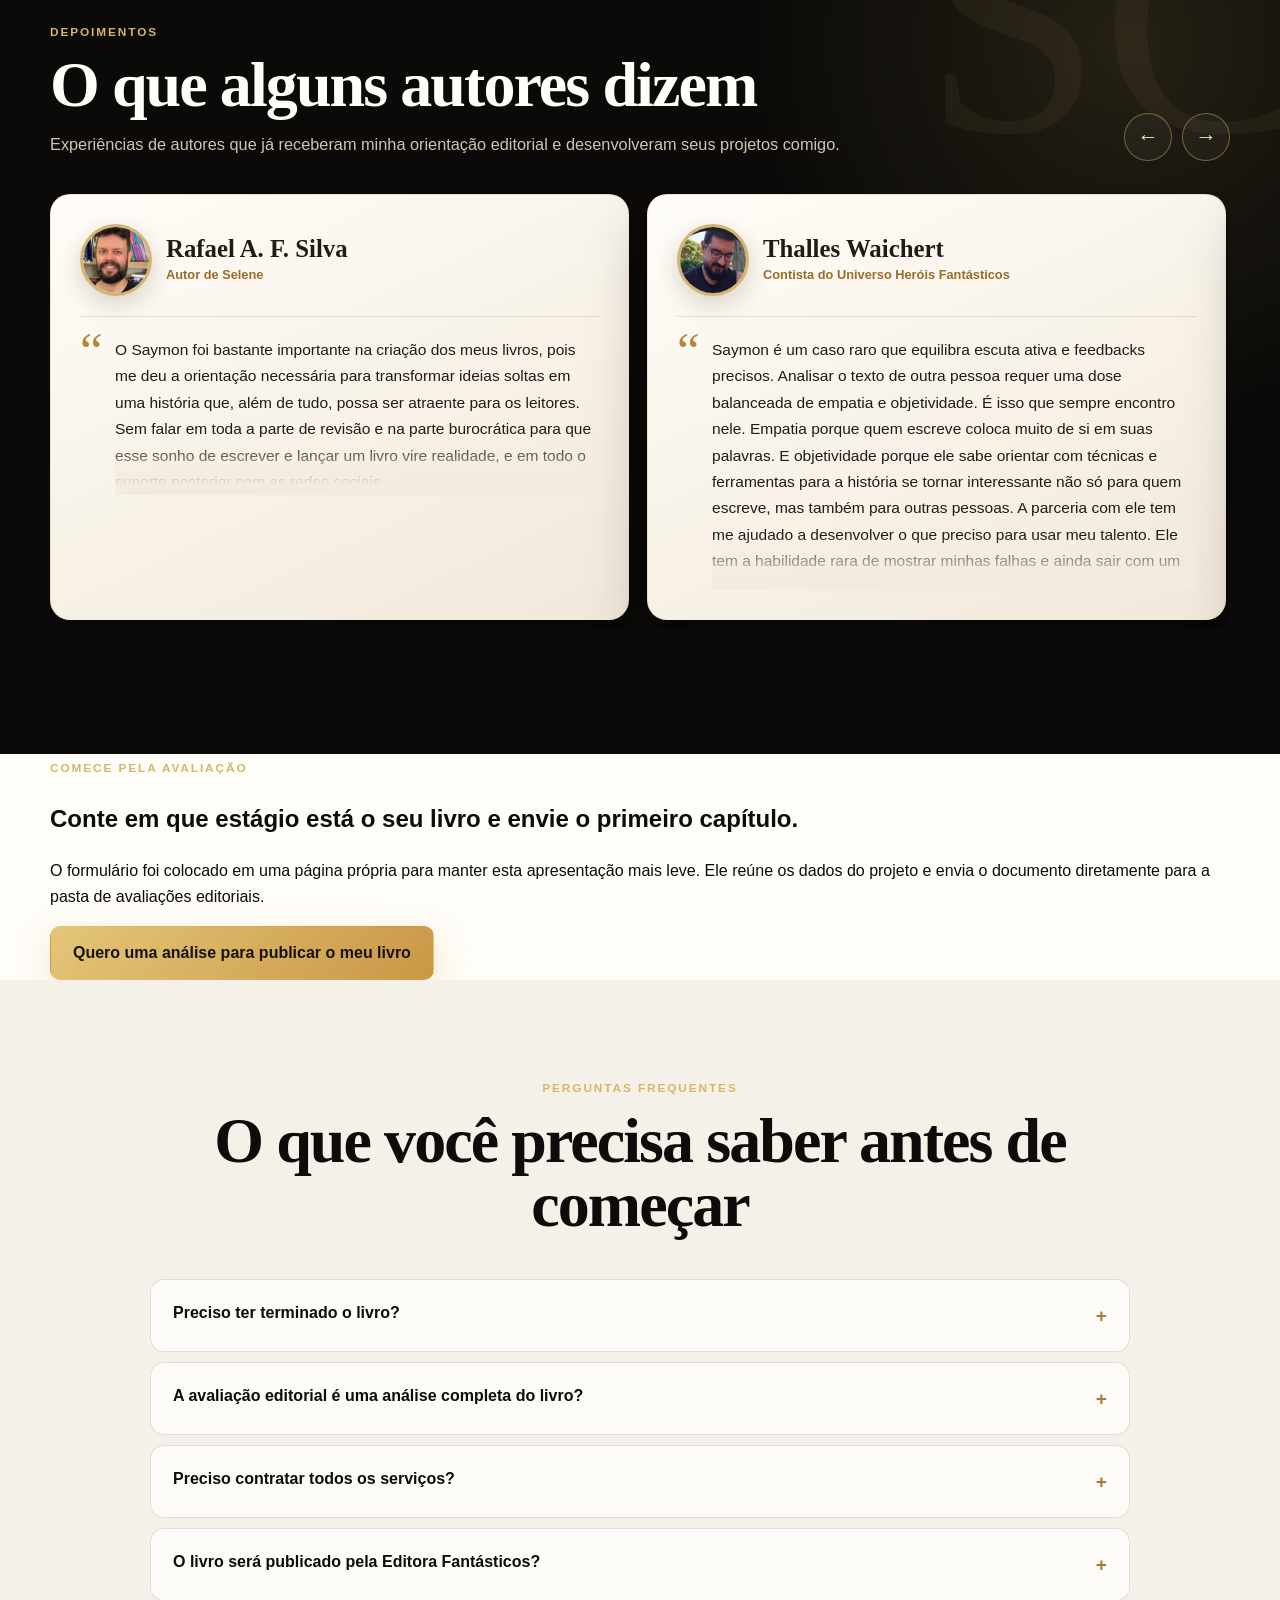
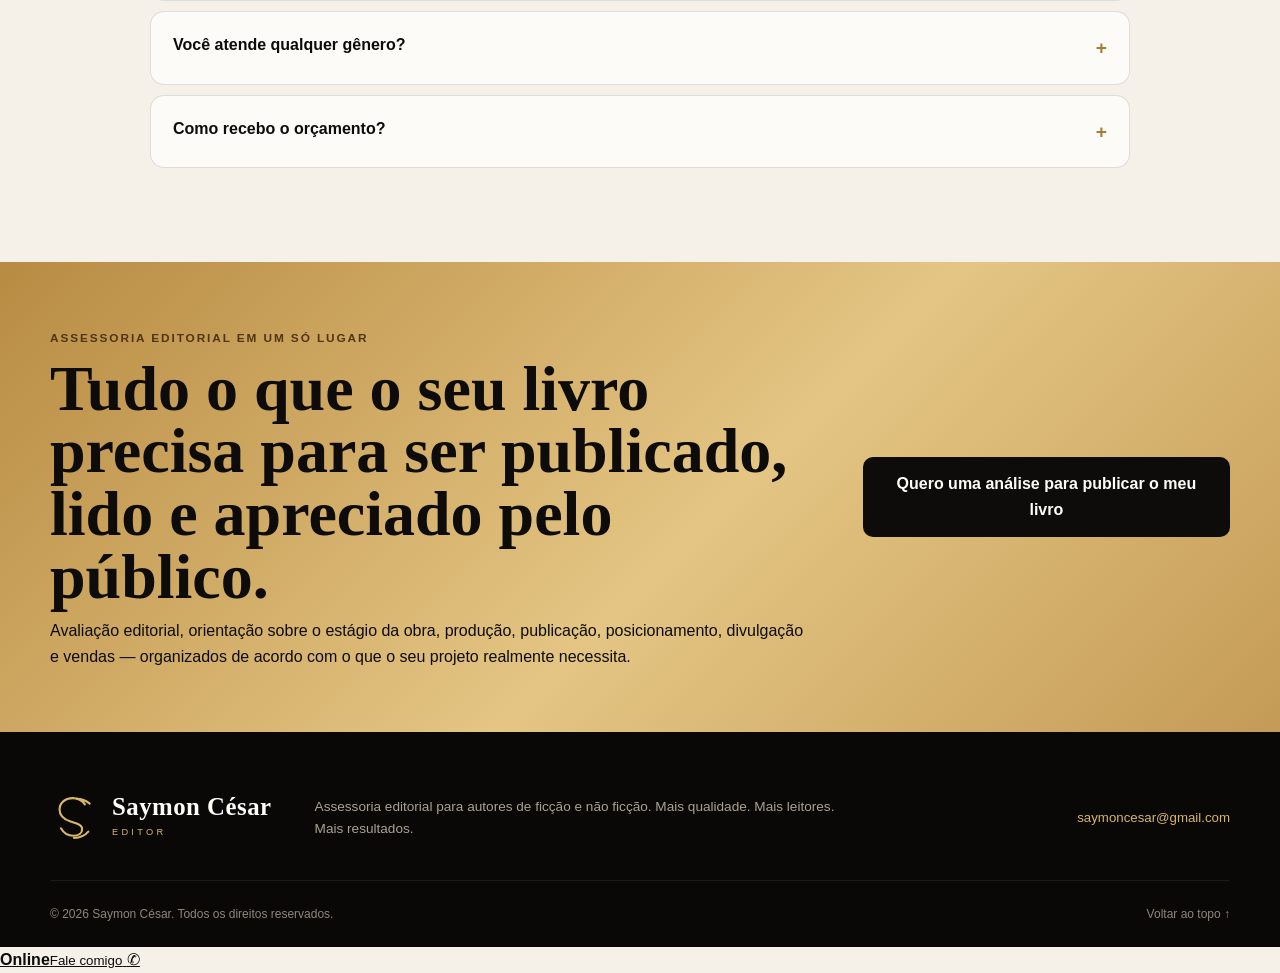
==== commit 7def7aea: "Consolida página principal e move formulário para página própria" ====
--- a/editor-saymon-cesar/index.html
+++ b/editor-saymon-cesar/index.html
@@ -13,36 +13,251 @@
   <link href="https://fonts.googleapis.com/css2?family=Cormorant+Garamond:wght@500;600;700&family=Inter:wght@400;500;600;700&display=swap" rel="stylesheet">
   <link rel="icon" href="data:image/svg+xml,%3Csvg xmlns='http://www.w3.org/2000/svg' viewBox='0 0 64 64'%3E%3Crect width='64' height='64' rx='14' fill='%230d0c0a'/%3E%3Cpath d='M45 17c-3-5-8-8-14-8-9 0-16 6-16 14 0 7 5 11 13 13l7 2c4 1 6 3 6 6 0 4-4 7-9 7-6 0-10-3-13-8' fill='none' stroke='%23d8b56a' stroke-width='5' stroke-linecap='round'/%3E%3C/svg%3E">
   <link rel="stylesheet" href="styles.css">
+  <link rel="stylesheet" href="site-v2.css?v=20260804a">
   <script type="application/ld+json">{"@context":"https://schema.org","@type":"ProfessionalService","name":"Saymon César — Assessoria Editorial","url":"https://fantasticoseditora.github.io/copa-apocrifos/editor-saymon-cesar/","email":"mailto:saymoncesar@gmail.com","telephone":"+55 47 99795-5722","areaServed":"BR","description":"Assessoria editorial para autores de ficção e não ficção, da avaliação do original à publicação e divulgação.","founder":{"@type":"Person","name":"Saymon César","jobTitle":"Editor","description":"Editor-chefe da Editora Fantásticos, autor de A Lenda de Materyalis e ghostwriter de mais de 20 livros."}}</script>
 </head>
 <body>
   <a class="skip" href="#conteudo">Ir para o conteúdo</a>
+
   <header class="site-header" id="inicio">
     <div class="container nav">
-      <a class="brand" href="#inicio" aria-label="Saymon César Editor — início"><svg viewBox="0 0 76 66" aria-hidden="true"><path d="M51 13c-4-6-10-9-18-9C22 4 14 11 14 21c0 9 6 14 16 17l9 3c5 2 8 4 8 8 0 6-5 10-13 10-8 0-14-4-18-11"/><path d="M58 12c-6-5-12-7-19-7M56 53c-5 6-12 9-21 9"/></svg><span><strong>Saymon César</strong><small>EDITOR</small></span></a>
+      <a class="brand" href="#inicio" aria-label="Saymon César Editor — início">
+        <svg viewBox="0 0 76 66" aria-hidden="true"><path d="M51 13c-4-6-10-9-18-9C22 4 14 11 14 21c0 9 6 14 16 17l9 3c5 2 8 4 8 8 0 6-5 10-13 10-8 0-14-4-18-11"/><path d="M58 12c-6-5-12-7-19-7M56 53c-5 6-12 9-21 9"/></svg>
+        <span><strong>Saymon César</strong><small>EDITOR</small></span>
+      </a>
       <button class="menu-toggle" type="button" aria-label="Abrir menu" aria-expanded="false" aria-controls="menu"><span></span><span></span><span></span></button>
-      <nav class="main-nav" id="menu" aria-label="Navegação principal"><a href="#avaliacao">Avaliação</a><a href="#servicos">Serviços</a><a href="#publicos">Para quem</a><a href="#sobre">Sobre mim</a><a href="#perguntas">Perguntas</a></nav>
-      <a class="button button-small button-outline header-cta" href="https://wa.me/5547997955722?text=Ol%C3%A1%2C%20Saymon.%20Quero%20conversar%20sobre%20a%20publica%C3%A7%C3%A3o%20do%20meu%20livro." target="_blank" rel="noopener">WhatsApp</a>
+      <nav class="main-nav" id="menu" aria-label="Navegação principal">
+        <a href="#avaliacao">Avaliação</a>
+        <a href="#servicos">Serviços</a>
+        <a href="#publicos">Para quem</a>
+        <a href="#sobre">Sobre mim</a>
+        <a href="#depoimentos">Depoimentos</a>
+        <a href="#perguntas">Perguntas</a>
+      </nav>
     </div>
   </header>
+
   <main id="conteudo">
     <section class="hero">
       <div class="container hero-grid">
-        <div class="reveal"><p class="eyebrow">Assessoria editorial para autores de ficção e não ficção</p><h1>Quer publicar<br><em>o seu livro?</em></h1><p class="hero-lead">Eu avalio o estágio da sua obra, mostro o que precisa ser desenvolvido e acompanho as etapas necessárias para transformá-la em um livro publicado, lido e apreciado pelo público-alvo.</p><div class="actions"><a class="button button-gold" href="#formulario">Quero publicar meu livro</a><a class="button button-outline" href="https://wa.me/5547997955722?text=Ol%C3%A1%2C%20Saymon.%20Quero%20conversar%20sobre%20a%20publica%C3%A7%C3%A3o%20do%20meu%20livro." target="_blank" rel="noopener">Falar no WhatsApp</a></div><p class="micro">Comece com uma avaliação editorial inicial do seu projeto.</p></div>
-        <div class="hero-art reveal" aria-label="Ilustração de livros e manuscrito"><div class="glow"></div><div class="stack stack-back"><span></span><span></span><span></span></div><div class="stack stack-side"><span></span><span></span></div><div class="open-book" aria-hidden="true"><div class="page left"><i></i><i></i><i></i><i></i><i></i></div><div class="page right"><i></i><i></i><i></i><i></i><i></i></div><div class="spine"></div></div><div class="pen"></div><div class="quote">Uma história bem preparada pode conquistar leitores, gerar indicações e criar retorno para o autor.</div></div>
-      </div>
-    </section>
-    <section class="problem section-light"><div class="container narrow reveal"><div class="heading center"><span class="kicker">Antes de publicar</span><h2>Seu original está realmente pronto para ser lido e apreciado pelo público?</h2><p>Publicar não é apenas colocar um arquivo em uma plataforma. É tomar decisões editoriais na ordem certa para que o livro tenha qualidade, coerência visual, boa experiência de leitura e condições reais de alcançar o público-alvo.</p></div><div class="specifics"><article><span class="icon">✦</span><h3>Texto e experiência de leitura</h3><p>O original precisa de desenvolvimento, preparação, revisão ortográfica e gramatical ou já está pronto para seguir?</p></article><article><span class="icon">◫</span><h3>Capa e projeto gráfico</h3><p>A capa comunica gênero e público? A diagramação funciona no impresso e no digital? O projeto visual valoriza a obra?</p></article><article><span class="icon">§</span><h3>Registros e publicação</h3><p>Onde registrar a obra? Ela precisa de ISBN, ficha catalográfica e arquivos específicos para Amazon, UICLAP ou outras plataformas?</p></article><article><span class="icon">↗</span><h3>Divulgação e vendas</h3><p>Como posicionar o livro, apresentar sua proposta, formar leitores, organizar o lançamento e ampliar as oportunidades de venda?</p></article></div></div></section>
-    <section class="assessment" id="avaliacao"><div class="container"><div class="heading center reveal"><span class="kicker">O primeiro passo</span><h2>Avaliação editorial inicial</h2><p>Você responde algumas perguntas sobre a obra e envia o primeiro capítulo. Assim, eu identifico o estágio real do projeto e indico o caminho mais adequado para publicação, melhoria ou relançamento.</p></div><div class="flow reveal"><article><span>1</span><h3>Responde ao formulário</h3><p>Informa gênero, estágio, capa, revisão, diagramação, registros, publicação anterior e objetivo.</p></article><article><span>2</span><h3>Envia o primeiro capítulo</h3><p>A leitura observa abertura, clareza, ritmo, linguagem, estrutura, imersão e adequação ao público.</p></article><article><span>3</span><h3>Recebe um relatório editorial</h3><p>O documento apresenta forças, fragilidades, prioridades de melhoria e decisões necessárias.</p></article><article><span>4</span><h3>Entende os próximos passos</h3><p>Você sabe quais serviços são necessários, em que ordem avançar e como preparar a obra para o mercado.</p></article></div><div class="result reveal"><div><span class="kicker">Ao final, você saberá</span><h3>O que falta para o seu livro avançar com qualidade.</h3></div><ul class="check"><li>Se o texto está pronto ou precisa ser desenvolvido e fortalecido.</li><li>Se capa, revisão e diagramação estão adequadas ao público e às plataformas.</li><li>Quais registros, formatos e canais de publicação fazem sentido.</li><li>Como posicionar, apresentar e divulgar a obra de forma mais estratégica.</li><li>Qual é o caminho editorial e comercial mais coerente para o projeto.</li></ul><a class="button" href="#formulario">Solicitar avaliação</a></div></div></section>
-    <section class="audience section-light" id="publicos"><div class="container"><div class="heading center reveal"><span class="kicker">Para quem este serviço é indicado</span><h2>Para autores em diferentes momentos da jornada</h2><p>A avaliação e a assessoria são adaptadas ao estágio real da obra, sem fazer você contratar etapas que já foram concluídas.</p></div><div class="stages reveal"><article><span>01</span><h3>Livro em andamento</h3><p>Para quem já começou a escrever e precisa de orientação para desenvolver o original com mais clareza, estrutura e força narrativa.</p></article><article><span>02</span><h3>Original pronto para publicar</h3><p>Para quem concluiu o texto e precisa organizar revisão, capa, diagramação, registros, arquivos e disponibilização nas plataformas.</p></article><article><span>03</span><h3>Livro já publicado</h3><p>Para quem quer revisar a obra, melhorar capa ou projeto gráfico, reposicionar o livro e estruturar divulgação e vendas.</p></article></div><div class="genres reveal"><div><h3>Ficção</h3><ul class="dotlist"><li>Fantasia</li><li>Ficção científica</li><li>Terror</li><li>Suspense</li><li>Romance</li><li>Contos e novelas</li><li>Drama e ficção contemporânea</li></ul></div><div><h3>Não ficção</h3><ul class="dotlist"><li>Espiritualidade</li><li>Desenvolvimento pessoal</li><li>Biografia e memórias</li><li>Negócios</li><li>Educação</li><li>Liderança</li><li>Conhecimento profissional</li></ul></div></div><p class="scope reveal">Este serviço é voltado a obras para o público adulto. Não trabalho com literatura infantil nesta modalidade.</p></div></section>
-    <section class="services section-paper" id="servicos"><div class="container"><div class="heading center reveal"><span class="kicker">Da avaliação à publicação</span><h2>Você pode contratar só o que precisa ou contar com uma assessoria completa</h2><p>Eu reúno as etapas editoriais, técnicas e comerciais necessárias para preparar, publicar e posicionar o livro com coerência.</p></div><div class="service-grid reveal"><article><span>✎</span><h3>Desenvolvimento do original</h3><p>Leitura editorial, análise crítica, estrutura, enredo, personagens, clareza e acompanhamento da escrita.</p></article><article><span>✓</span><h3>Revisão ortográfica e gramatical</h3><p>Correção com atenção à norma, fluidez, consistência e preservação da voz do autor.</p></article><article><span>©</span><h3>Registros editoriais</h3><p>Orientação e suporte com direitos autorais, ISBN, ficha catalográfica e demais necessidades.</p></article><article><span>◩</span><h3>Capa profissional</h3><p>Projeto visual alinhado ao gênero, ao posicionamento, ao público e às plataformas.</p></article><article><span>▦</span><h3>Projeto gráfico e diagramação</h3><p>Preparação do miolo para leitura confortável e profissional em formato impresso e digital.</p></article><article><span>⇩</span><h3>Arquivos para publicação</h3><p>Preparação técnica dos formatos necessários para e-book, impressão sob demanda e distribuição.</p></article><article><span>◎</span><h3>Amazon e UICLAP</h3><p>Configuração e disponibilização do livro em formato digital e físico nas plataformas escolhidas.</p></article><article><span>↗</span><h3>Posicionamento, divulgação e vendas</h3><p>Plano estruturado para apresentar a obra, formar leitores, organizar lançamento, gerar indicações e buscar retorno.</p></article></div></div></section>
-    <section class="about" id="sobre"><div class="container about-grid"><div class="portrait reveal"><img id="portrait-image" src="data:image/svg+xml,%3Csvg xmlns='http://www.w3.org/2000/svg' viewBox='0 0 600 750'%3E%3Crect width='600' height='750' fill='%23110f0c'/%3E%3C/svg%3E" alt="Retrato profissional de Saymon César" width="720" height="900" loading="lazy"><div class="portrait-caption">Editor, autor e ghostwriter</div></div><div class="reveal"><span class="kicker">Quem é Saymon César?</span><h2>Experiência editorial e vivência de autor no mesmo projeto</h2><p>Sou editor-chefe da Editora Fantásticos, atuo há sete anos no mercado editorial, escrevi mais de vinte livros como ghostwriter e sou autor de <strong>A Lenda de Materyalis</strong>.</p><p>Além de conhecer os processos técnicos de preparação e publicação, eu entendo o que significa desenvolver uma obra, preservar a identidade do autor e pensar na experiência que o texto precisa criar no leitor.</p><p>Meu objetivo é ajudar autores a publicar livros com qualidade de imersão, capazes de ser lidos, apreciados, indicados e valorizados pelo público-alvo — em escala cada vez maior, com um trabalho editorial que também considere divulgação, vendas e retorno para o autor.</p><div class="credentials"><div><strong>7 anos</strong><span>de experiência editorial</span></div><div><strong>20+</strong><span>livros escritos como ghostwriter</span></div><div><strong>Autor</strong><span>de A Lenda de Materyalis</span></div><div><strong>Editor-chefe</strong><span>da Editora Fantásticos</span></div></div></div></div></section>
-    <section class="form-section section-light" id="formulario"><div class="container form-grid"><div class="form-intro reveal"><span class="kicker">Comece agora</span><h2>Conte em que estágio está o seu livro</h2><p>As respostas abaixo me ajudam a entender o projeto antes da leitura do primeiro capítulo. Ao enviar, o WhatsApp será aberto com as informações organizadas. Depois, basta anexar o capítulo na conversa.</p><div class="contact"><span>E-mail</span><a href="mailto:saymoncesar@gmail.com">saymoncesar@gmail.com</a><span>WhatsApp</span><a href="https://wa.me/5547997955722" target="_blank" rel="noopener">(47) 99795-5722</a></div></div><form class="lead-form reveal" id="editorial-form"><div class="row"><label>Seu nome<input name="nome" type="text" autocomplete="name" required></label><label>WhatsApp<input name="whatsapp" type="tel" autocomplete="tel" required></label></div><div class="row"><label>E-mail<input name="email" type="email" autocomplete="email" required></label><label>Título da obra<input name="titulo" type="text" required></label></div><div class="row"><label>Tipo de obra<select name="tipo" required><option value="">Selecione</option><option>Ficção</option><option>Não ficção</option></select></label><label>Gênero<input name="genero" type="text" placeholder="Ex.: fantasia, romance, biografia..." required></label></div><label>Em que estágio o livro está?<select name="estagio" required><option value="">Selecione</option><option>Em andamento</option><option>Original concluído, ainda não publicado</option><option>Pronto para publicação</option><option>Já publicado e precisa de melhorias</option></select></label><div class="row triple"><label>Já tem capa?<select name="capa"><option>Não</option><option>Sim</option><option>Em produção</option></select></label><label>Já foi revisado?<select name="revisao"><option>Não</option><option>Sim</option><option>Parcialmente</option></select></label><label>Já foi diagramado?<select name="diagramacao"><option>Não</option><option>Sim</option><option>Parcialmente</option></select></label></div><div class="row"><label>Registros já realizados<input name="registros" type="text" placeholder="Ex.: direitos autorais, ISBN, nenhum..."></label><label>Já foi publicado? Onde?<input name="publicacao" type="text" placeholder="Ex.: Amazon, UICLAP, ainda não..."></label></div><label>O que você mais precisa neste momento?<textarea name="objetivo" rows="4" placeholder="Conte brevemente o que deseja resolver, melhorar ou alcançar com a obra." required></textarea></label><label class="consent"><input type="checkbox" required> Autorizo o contato para tratar desta solicitação editorial.</label><div class="form-actions"><button class="button button-gold" type="submit">Enviar respostas pelo WhatsApp</button><button class="text-button" type="button" id="email-submit">Prefiro enviar por e-mail</button></div><p class="form-note">O capítulo não é anexado automaticamente. Depois de enviar as respostas, anexe o arquivo na conversa ou no e-mail aberto.</p></form></div></section>
-    <section class="faq section-paper" id="perguntas"><div class="container narrow"><div class="heading center reveal"><span class="kicker">Perguntas frequentes</span><h2>O que você precisa saber antes de começar</h2></div><div class="faq-list reveal"><details><summary>Preciso ter terminado o livro?</summary><p>Não. Posso avaliar um projeto em andamento, um original concluído ou uma obra já publicada. A recomendação muda conforme o estágio e o objetivo.</p></details><details><summary>A avaliação editorial é uma análise completa do livro?</summary><p>A avaliação inicial considera o formulário e o primeiro capítulo para mapear o estágio da obra e orientar os próximos passos. Uma análise integral, quando necessária, é proposta separadamente.</p></details><details><summary>Preciso contratar todos os serviços?</summary><p>Não. A avaliação identifica o que já está resolvido e o que ainda precisa ser feito. Você pode contratar etapas específicas ou uma assessoria completa.</p></details><details><summary>O livro será publicado pela Editora Fantásticos?</summary><p>Este serviço é uma assessoria para publicação independente. A obra é preparada e publicada em nome do autor nas plataformas definidas para o projeto.</p></details><details><summary>Você atende qualquer gênero?</summary><p>Atendo diferentes gêneros de ficção e não ficção voltados ao público adulto. Literatura infantil não faz parte desta modalidade.</p></details><details><summary>Como recebo o orçamento?</summary><p>Depois de conhecer o estágio da obra e os serviços necessários, preparo uma proposta coerente com o projeto, sem incluir etapas que já estejam concluídas.</p></details></div></div></section>
-    <section class="final"><div class="container final-grid reveal"><div><span class="kicker">Assessoria editorial em um só lugar</span><h2>Tudo o que o seu livro precisa para ser publicado, lido e apreciado pelo público.</h2><p>Avaliação editorial, orientação sobre o estágio da obra, produção, publicação, posicionamento, divulgação e vendas — organizados de acordo com o que o seu projeto realmente necessita.</p></div><div class="final-actions"><a class="button button-dark" href="#formulario">Quero publicar meu livro</a><a class="button button-ghost" href="https://wa.me/5547997955722?text=Ol%C3%A1%2C%20Saymon.%20Quero%20conversar%20sobre%20a%20publica%C3%A7%C3%A3o%20do%20meu%20livro." target="_blank" rel="noopener">Falar no WhatsApp</a></div></div></section>
+        <div class="reveal">
+          <p class="eyebrow">Assessoria editorial para autores de ficção e não ficção</p>
+          <h1>Quer publicar <em>o seu livro?</em></h1>
+          <p class="hero-lead">Eu avalio o estágio da sua obra, mostro o que precisa ser desenvolvido e acompanho as etapas necessárias para transformá-la em um livro publicado, lido e apreciado pelo público-alvo.</p>
+          <div class="actions">
+            <a class="button button-gold cta-form" href="formulario.html" target="_blank" rel="noopener">Quero uma análise para publicar o meu livro</a>
+          </div>
+          <p class="micro">Comece com uma avaliação editorial inicial do seu projeto.</p>
+        </div>
+        <figure class="hero-editorial-frame reveal">
+          <img class="hero-editorial-image" src="hero-editorial-v2.webp" alt="Livro aberto sobre uma mesa, acompanhado de caneta-tinteiro e outros volumes" width="1200" height="900" fetchpriority="high">
+        </figure>
+      </div>
+    </section>
+
+    <section class="problem section-light">
+      <div class="container narrow reveal">
+        <div class="heading center">
+          <span class="kicker">Antes de publicar</span>
+          <h2>Seu original está realmente pronto para ser lido e apreciado pelo público?</h2>
+          <p>Publicar não é apenas colocar um arquivo em uma plataforma. É tomar decisões editoriais na ordem certa para que o livro tenha qualidade, coerência visual, boa experiência de leitura e condições reais de alcançar o público-alvo.</p>
+        </div>
+        <div class="specifics">
+          <article><span class="icon">✦</span><h3>Texto e experiência de leitura</h3><p>O original precisa de desenvolvimento, preparação, revisão ortográfica e gramatical ou já está pronto para seguir?</p></article>
+          <article><span class="icon">◫</span><h3>Capa e projeto gráfico</h3><p>A capa comunica gênero e público? A diagramação funciona no impresso e no digital? O projeto visual valoriza a obra?</p></article>
+          <article><span class="icon">§</span><h3>Registros e publicação</h3><p>Onde registrar a obra? Ela precisa de ISBN, ficha catalográfica e arquivos específicos para Amazon, UICLAP ou outras plataformas?</p></article>
+          <article><span class="icon">↗</span><h3>Divulgação e vendas</h3><p>Como posicionar o livro, apresentar sua proposta, formar leitores, organizar o lançamento e ampliar as oportunidades de venda?</p></article>
+        </div>
+      </div>
+    </section>
+
+    <section class="assessment" id="avaliacao">
+      <div class="container">
+        <div class="heading center reveal">
+          <span class="kicker">O primeiro passo</span>
+          <h2>Avaliação editorial inicial</h2>
+          <p>Você responde algumas perguntas sobre a obra e envia o primeiro capítulo. Assim, eu identifico o estágio real do projeto e indico o caminho mais adequado para publicação, melhoria ou relançamento.</p>
+        </div>
+        <div class="flow reveal">
+          <article><span>1</span><h3>Responda ao formulário</h3><p>Informe gênero, estágio, serviços já realizados, publicação anterior e objetivo.</p></article>
+          <article><span>2</span><h3>Envie o primeiro capítulo</h3><p>A leitura observa abertura, clareza, ritmo, linguagem, estrutura, imersão e adequação ao público.</p></article>
+          <article><span>3</span><h3>Receba um relatório editorial</h3><p>O documento apresenta forças, fragilidades, prioridades de melhoria e decisões necessárias.</p></article>
+          <article><span>4</span><h3>Entenda os próximos passos</h3><p>Você saberá quais serviços são necessários, em que ordem avançar e como preparar a obra para o mercado.</p></article>
+        </div>
+        <div class="result reveal">
+          <div><span class="kicker">Ao final, você saberá</span><h3>O que falta para o seu livro avançar com qualidade.</h3></div>
+          <ul class="check">
+            <li>Se o texto está pronto ou precisa ser desenvolvido e fortalecido.</li>
+            <li>Se capa, revisão e diagramação estão adequadas ao público e às plataformas.</li>
+            <li>Quais registros, formatos e canais de publicação fazem sentido.</li>
+            <li>Como posicionar, apresentar e divulgar a obra de forma mais estratégica.</li>
+            <li>Qual é o caminho editorial e comercial mais coerente para o projeto.</li>
+          </ul>
+          <a class="button cta-form" href="formulario.html" target="_blank" rel="noopener">Quero uma análise para publicar o meu livro</a>
+        </div>
+      </div>
+    </section>
+
+    <section class="audience section-light" id="publicos">
+      <div class="container">
+        <div class="heading center reveal">
+          <span class="kicker">Para quem este serviço é indicado</span>
+          <h2>Para autores em diferentes momentos da jornada</h2>
+          <p>A avaliação e a assessoria são adaptadas ao estágio real da obra, sem fazer você contratar etapas que já foram concluídas.</p>
+        </div>
+        <div class="stages reveal">
+          <article><span>01</span><h3>Livro em andamento</h3><p>Para quem já começou a escrever e precisa de orientação para desenvolver o original com mais clareza, estrutura e força narrativa.</p></article>
+          <article><span>02</span><h3>Original pronto para publicar</h3><p>Para quem concluiu o texto e precisa organizar revisão, capa, diagramação, registros, arquivos e disponibilização nas plataformas.</p></article>
+          <article><span>03</span><h3>Livro já publicado</h3><p>Para quem quer revisar a obra, melhorar capa ou projeto gráfico, reposicionar o livro e estruturar divulgação e vendas.</p></article>
+        </div>
+        <div class="genres reveal">
+          <div><h3>Ficção</h3><ul class="dotlist"><li>Fantasia</li><li>Ficção científica</li><li>Terror</li><li>Suspense</li><li>Romance</li><li>Contos e novelas</li><li>Drama e ficção contemporânea</li></ul></div>
+          <div><h3>Não ficção</h3><ul class="dotlist"><li>Espiritualidade</li><li>Desenvolvimento pessoal</li><li>Biografia e memórias</li><li>Negócios</li><li>Educação</li><li>Liderança</li><li>Conhecimento profissional</li></ul></div>
+        </div>
+        <p class="scope reveal">Este serviço é voltado a obras para o público adulto. Não trabalho com literatura infantil nesta modalidade.</p>
+      </div>
+    </section>
+
+    <section class="services section-paper" id="servicos">
+      <div class="container">
+        <div class="heading center reveal">
+          <span class="kicker">Da avaliação à publicação</span>
+          <h2>Você pode contratar só o que precisa ou contar com uma assessoria completa</h2>
+          <p>Eu reúno as etapas editoriais, técnicas e comerciais necessárias para preparar, publicar e posicionar o livro com coerência.</p>
+        </div>
+        <div class="service-grid reveal">
+          <article><span>✎</span><h3>Desenvolvimento do original</h3><p>Leitura editorial, análise crítica, estrutura, enredo, personagens, clareza e acompanhamento da escrita.</p></article>
+          <article><span>✓</span><h3>Revisão ortográfica e gramatical</h3><p>Correção com atenção à norma, fluidez, consistência e preservação da voz do autor.</p></article>
+          <article><span>©</span><h3>Registros editoriais</h3><p>Orientação e suporte com direitos autorais, ISBN, ficha catalográfica e demais necessidades.</p></article>
+          <article><span>◩</span><h3>Capa profissional</h3><p>Projeto visual alinhado ao gênero, ao posicionamento, ao público e às plataformas.</p></article>
+          <article><span>▦</span><h3>Projeto gráfico e diagramação</h3><p>Preparação do miolo para leitura confortável e profissional em formato impresso e digital.</p></article>
+          <article><span>⇩</span><h3>Arquivos para publicação</h3><p>Preparação técnica dos formatos necessários para e-book, impressão sob demanda e distribuição.</p></article>
+          <article><span>◎</span><h3>Amazon e UICLAP</h3><p>Configuração e disponibilização do livro em formato digital e físico nas plataformas escolhidas.</p></article>
+          <article><span>↗</span><h3>Posicionamento, divulgação e vendas</h3><p>Plano estruturado para apresentar a obra, formar leitores, organizar lançamento, gerar indicações e buscar retorno.</p></article>
+        </div>
+        <div class="section-cta reveal">
+          <p>Descubra quais dessas etapas o seu projeto realmente precisa.</p>
+          <a class="button button-gold cta-form" href="formulario.html" target="_blank" rel="noopener">Quero uma análise para publicar o meu livro</a>
+        </div>
+      </div>
+    </section>
+
+    <section class="about" id="sobre">
+      <div class="container about-grid">
+        <div class="portrait reveal">
+          <img id="portrait-image" src="portrait.webp" alt="Retrato profissional de Saymon César" width="720" height="900" loading="lazy">
+          <div class="portrait-caption">Editor, autor e ghostwriter</div>
+        </div>
+        <div class="reveal">
+          <span class="kicker">Quem é Saymon César?</span>
+          <h2>Experiência editorial e vivência de autor no mesmo projeto</h2>
+          <p>Sou editor-chefe da Editora Fantásticos, atuo há sete anos no mercado editorial, escrevi mais de vinte livros como ghostwriter e sou autor de <strong>A Lenda de Materyalis</strong>.</p>
+          <p>Além de conhecer os processos técnicos de preparação e publicação, eu entendo o que significa desenvolver uma obra, preservar a identidade do autor e pensar na experiência que o texto precisa criar no leitor.</p>
+          <p>Meu objetivo é ajudar autores a publicar livros com qualidade de imersão, capazes de ser lidos, apreciados, indicados e valorizados pelo público-alvo — em escala cada vez maior, com um trabalho editorial que também considere divulgação, vendas e retorno para o autor.</p>
+          <div class="credentials">
+            <div><strong>7 anos</strong><span>de experiência editorial</span></div>
+            <div><strong>20+</strong><span>livros escritos como ghostwriter</span></div>
+            <div><strong>Autor</strong><span>de A Lenda de Materyalis</span></div>
+            <div><strong>Editor-chefe</strong><span>da Editora Fantásticos</span></div>
+          </div>
+        </div>
+      </div>
+    </section>
+
+    <section class="testimonials" id="depoimentos" aria-labelledby="testimonial-title">
+      <div class="container">
+        <div class="heading reveal">
+          <span class="kicker">Depoimentos</span>
+          <h2 id="testimonial-title">O que alguns autores dizem</h2>
+          <p>Experiências de autores que já receberam minha orientação editorial e desenvolveram seus projetos comigo.</p>
+        </div>
+        <div class="testimonial-toolbar" aria-label="Controles do carrossel">
+          <button class="testimonial-arrow testimonial-prev" type="button" aria-label="Depoimento anterior">←</button>
+          <button class="testimonial-arrow testimonial-next" type="button" aria-label="Próximo depoimento">→</button>
+        </div>
+        <div class="testimonial-track" tabindex="0" aria-label="Depoimentos de autores">
+          <article class="testimonial-card">
+            <div class="testimonial-person">
+              <img class="testimonial-avatar" src="avatar-rafael.webp" alt="Foto de Rafael A. F. Silva" width="180" height="180" loading="lazy">
+              <div><h3>Rafael A. F. Silva</h3><p>Autor de Selene</p></div>
+            </div>
+            <blockquote class="testimonial-quote"><div class="testimonial-copy">O Saymon foi bastante importante na criação dos meus livros, pois me deu a orientação necessária para transformar ideias soltas em uma história que, além de tudo, possa ser atraente para os leitores. Sem falar em toda a parte de revisão e na parte burocrática para que esse sonho de escrever e lançar um livro vire realidade, e em todo o suporte posterior com as redes sociais.</div></blockquote>
+          </article>
+          <article class="testimonial-card">
+            <div class="testimonial-person">
+              <img class="testimonial-avatar" src="avatar-thales.webp" alt="Foto de Thalles Waichert" width="180" height="180" loading="lazy">
+              <div><h3>Thalles Waichert</h3><p>Contista do Universo Heróis Fantásticos</p></div>
+            </div>
+            <blockquote class="testimonial-quote"><div class="testimonial-copy">Saymon é um caso raro que equilibra escuta ativa e feedbacks precisos. Analisar o texto de outra pessoa requer uma dose balanceada de empatia e objetividade. É isso que sempre encontro nele. Empatia porque quem escreve coloca muito de si em suas palavras. E objetividade porque ele sabe orientar com técnicas e ferramentas para a história se tornar interessante não só para quem escreve, mas também para outras pessoas. A parceria com ele tem me ajudado a desenvolver o que preciso para usar meu talento. Ele tem a habilidade rara de mostrar minhas falhas e ainda sair com um “muito obrigado!”, porque a edição dele sempre mostra um caminho para seguir e uma possível versão ainda melhor daquele texto.</div></blockquote>
+          </article>
+          <article class="testimonial-card">
+            <div class="testimonial-person">
+              <img class="testimonial-avatar" src="avatar-maiara.webp" alt="Foto de Mayara Oliveira" width="180" height="180" loading="lazy">
+              <div><h3>Mayara Oliveira</h3><p>Autora de O Legado Grayson</p></div>
+            </div>
+            <blockquote class="testimonial-quote"><div class="testimonial-copy">O Saymon faz muito mais do que editar um texto: ele entende a essência da história. Suas sugestões são sempre bem fundamentadas e respeitam a identidade da obra e a voz do autor. Trabalhar com ele tem feito toda a diferença no desenvolvimento do meu livro. Sou muito grata por todo o cuidado e recomendo seu trabalho com total confiança.</div></blockquote>
+          </article>
+        </div>
+        <div class="testimonial-pagination" aria-label="Indicadores do carrossel"></div>
+      </div>
+    </section>
+
+    <section class="analysis-invite section-light" id="formulario">
+      <div class="container analysis-invite-grid reveal">
+        <div>
+          <span class="kicker">Comece pela avaliação</span>
+          <h2>Conte em que estágio está o seu livro e envie o primeiro capítulo.</h2>
+          <p>O formulário foi colocado em uma página própria para manter esta apresentação mais leve. Ele reúne os dados do projeto e envia o documento diretamente para a pasta de avaliações editoriais.</p>
+        </div>
+        <a class="button button-gold cta-form" href="formulario.html" target="_blank" rel="noopener">Quero uma análise para publicar o meu livro</a>
+      </div>
+    </section>
+
+    <section class="faq section-paper" id="perguntas">
+      <div class="container narrow">
+        <div class="heading center reveal"><span class="kicker">Perguntas frequentes</span><h2>O que você precisa saber antes de começar</h2></div>
+        <div class="faq-list reveal">
+          <details><summary>Preciso ter terminado o livro?</summary><p>Não. Posso avaliar um projeto em andamento, um original concluído ou uma obra já publicada. A recomendação muda conforme o estágio e o objetivo.</p></details>
+          <details><summary>A avaliação editorial é uma análise completa do livro?</summary><p>A avaliação inicial considera o formulário e o primeiro capítulo para mapear o estágio da obra e orientar os próximos passos. Uma análise integral, quando necessária, é proposta separadamente.</p></details>
+          <details><summary>Preciso contratar todos os serviços?</summary><p>Não. A avaliação identifica o que já está resolvido e o que ainda precisa ser feito. Você pode contratar etapas específicas ou uma assessoria completa.</p></details>
+          <details><summary>O livro será publicado pela Editora Fantásticos?</summary><p>Este serviço é uma assessoria para publicação independente. A obra é preparada e publicada em nome do autor nas plataformas definidas para o projeto.</p></details>
+          <details><summary>Você atende qualquer gênero?</summary><p>Atendo diferentes gêneros de ficção e não ficção voltados ao público adulto. Literatura infantil não faz parte desta modalidade.</p></details>
+          <details><summary>Como recebo o orçamento?</summary><p>Depois de conhecer o estágio da obra e os serviços necessários, preparo uma proposta coerente com o projeto, sem incluir etapas que já estejam concluídas.</p></details>
+        </div>
+      </div>
+    </section>
+
+    <section class="final">
+      <div class="container final-grid reveal">
+        <div>
+          <span class="kicker">Assessoria editorial em um só lugar</span>
+          <h2>Tudo o que o seu livro precisa para ser publicado, lido e apreciado pelo público.</h2>
+          <p>Avaliação editorial, orientação sobre o estágio da obra, produção, publicação, posicionamento, divulgação e vendas — organizados de acordo com o que o seu projeto realmente necessita.</p>
+        </div>
+        <div class="final-actions">
+          <a class="button button-dark cta-form" href="formulario.html" target="_blank" rel="noopener">Quero uma análise para publicar o meu livro</a>
+        </div>
+      </div>
+    </section>
   </main>
-  <footer class="footer"><div class="container footer-grid"><a class="brand" href="#inicio"><svg viewBox="0 0 76 66" aria-hidden="true"><path d="M51 13c-4-6-10-9-18-9C22 4 14 11 14 21c0 9 6 14 16 17l9 3c5 2 8 4 8 8 0 6-5 10-13 10-8 0-14-4-18-11"/><path d="M58 12c-6-5-12-7-19-7M56 53c-5 6-12 9-21 9"/></svg><span><strong>Saymon César</strong><small>EDITOR</small></span></a><p>Assessoria editorial para autores de ficção e não ficção. Mais qualidade. Mais leitores. Mais resultados.</p><div class="footer-contact"><a href="mailto:saymoncesar@gmail.com">saymoncesar@gmail.com</a><a href="https://wa.me/5547997955722" target="_blank" rel="noopener">WhatsApp: (47) 99795-5722</a></div></div><div class="container footer-bottom"><span>© <span id="year"></span> Saymon César. Todos os direitos reservados.</span><a href="#inicio">Voltar ao topo ↑</a></div></footer>
-  <a class="floating" href="https://wa.me/5547997955722?text=Ol%C3%A1%2C%20Saymon.%20Quero%20conversar%20sobre%20a%20publica%C3%A7%C3%A3o%20do%20meu%20livro." target="_blank" rel="noopener" aria-label="Falar com Saymon César pelo WhatsApp">✆</a>
-  <script src="script.js"></script>
+
+  <footer class="footer">
+    <div class="container footer-grid">
+      <a class="brand" href="#inicio">
+        <svg viewBox="0 0 76 66" aria-hidden="true"><path d="M51 13c-4-6-10-9-18-9C22 4 14 11 14 21c0 9 6 14 16 17l9 3c5 2 8 4 8 8 0 6-5 10-13 10-8 0-14-4-18-11"/><path d="M58 12c-6-5-12-7-19-7M56 53c-5 6-12 9-21 9"/></svg>
+        <span><strong>Saymon César</strong><small>EDITOR</small></span>
+      </a>
+      <p>Assessoria editorial para autores de ficção e não ficção. Mais qualidade. Mais leitores. Mais resultados.</p>
+      <div class="footer-contact"><a href="mailto:saymoncesar@gmail.com">saymoncesar@gmail.com</a></div>
+    </div>
+    <div class="container footer-bottom"><span>© <span id="year"></span> Saymon César. Todos os direitos reservados.</span><a href="#inicio">Voltar ao topo ↑</a></div>
+  </footer>
+
+  <a class="whatsapp-float" href="https://wa.me/5547997955722?text=Ol%C3%A1%2C%20Saymon.%20Quero%20conversar%20sobre%20a%20publica%C3%A7%C3%A3o%20do%20meu%20livro." target="_blank" rel="noopener" aria-label="Falar com Saymon César pelo WhatsApp">
+    <span class="whatsapp-status"><i></i><strong>Online</strong><small>Fale comigo</small></span>
+    <span class="whatsapp-icon" aria-hidden="true">✆</span>
+  </a>
+
+  <script src="script.js?v=20260804a"></script>
 </body>
 </html>
--- a/editor-saymon-cesar/styles.css
+++ b/editor-saymon-cesar/styles.css
@@ -0,0 +1 @@
+:root{--ink:#0d0c0a;--ink2:#17140f;--paper:#f6f1e8;--paper2:#ece3d4;--white:#fffdf8;--gold:#d8b56a;--gold2:#a77d34;--muted:#6f675d;--line:rgba(20,17,13,.13);--shadow:0 24px 70px rgba(25,18,8,.16);--serif:"Cormorant Garamond",Georgia,serif;--sans:"Inter",Arial,sans-serif;--radius:20px}*{box-sizing:border-box}html{scroll-behavior:smooth}body{margin:0;color:var(--ink);background:var(--paper);font-family:var(--sans);line-height:1.62;-webkit-font-smoothing:antialiased}img{display:block;max-width:100%}a{color:inherit}button,input,select,textarea{font:inherit}button{cursor:pointer}.container{width:min(1180px,calc(100% - 40px));margin-inline:auto}.narrow{width:min(980px,calc(100% - 40px));margin-inline:auto}.skip{position:fixed;left:12px;top:-80px;z-index:999;padding:10px 14px;background:#fff;color:#000;border-radius:8px}.skip:focus{top:12px}.site-header{position:sticky;top:0;z-index:100;background:rgba(13,12,10,.95);border-bottom:1px solid rgba(216,181,106,.2);backdrop-filter:blur(14px)}.nav{min-height:76px;display:flex;align-items:center;gap:22px}.brand{display:inline-flex;align-items:center;gap:10px;text-decoration:none;color:var(--white);min-width:max-content}.brand svg{width:52px;height:46px;fill:none;stroke:var(--gold);stroke-width:3.1;stroke-linecap:round}.brand strong{display:block;font:600 1.55rem/1 var(--serif);letter-spacing:.02em}.brand small{display:block;margin-top:5px;color:var(--gold);letter-spacing:.35em;font-size:.58rem}.main-nav{display:flex;align-items:center;gap:23px;margin-left:auto}.main-nav a{color:#e8dfd3;text-decoration:none;font-size:.86rem;font-weight:600}.main-nav a:hover{color:var(--gold)}.menu-toggle{display:none;margin-left:auto;background:none;border:0;padding:8px}.menu-toggle span{display:block;width:28px;height:2px;margin:5px 0;background:var(--gold)}.button{display:inline-flex;justify-content:center;align-items:center;gap:9px;min-height:52px;padding:13px 22px;border:1px solid transparent;border-radius:10px;text-decoration:none;font-weight:700;transition:.2s ease;text-align:center}.button:hover{transform:translateY(-2px)}.button-gold{color:#17120c;background:linear-gradient(135deg,#e4c679,#c99745);box-shadow:0 12px 34px rgba(213,171,89,.25)}.button-outline{color:var(--white);border-color:rgba(216,181,106,.8);background:rgba(255,255,255,.02)}.button-outline:hover{background:rgba(216,181,106,.12)}.button-small{min-height:42px;padding:9px 15px;font-size:.82rem}.hero{position:relative;overflow:hidden;color:var(--white);background:radial-gradient(circle at 78% 35%,rgba(141,95,28,.28),transparent 33%),linear-gradient(120deg,#070706,#17130e 60%,#0c0a08)}.hero:after{content:"";position:absolute;inset:0;background-image:linear-gradient(rgba(255,255,255,.025) 1px,transparent 1px),linear-gradient(90deg,rgba(255,255,255,.025) 1px,transparent 1px);background-size:42px 42px;mask-image:linear-gradient(to bottom,transparent,#000 25%,transparent 92%);pointer-events:none}.hero-grid{position:relative;z-index:2;min-height:690px;display:grid;grid-template-columns:1.02fr .98fr;align-items:center;gap:54px;padding:72px 0 84px}.eyebrow,.kicker{color:var(--gold);text-transform:uppercase;letter-spacing:.16em;font-size:.74rem;font-weight:700}.hero h1{margin:18px 0 20px;font:700 clamp(4rem,8vw,7rem)/.83 var(--serif);letter-spacing:-.045em}.hero h1 em{font-style:normal;color:var(--gold)}.hero-lead{max-width:650px;color:#e5ddd2;font-size:1.08rem;line-height:1.72}.actions{display:flex;flex-wrap:wrap;gap:14px;margin:30px 0 12px}.micro{color:#c6bbae;font-size:.84rem}.hero-art{position:relative;min-height:520px;perspective:1200px}.glow{position:absolute;width:350px;height:350px;border-radius:50%;background:rgba(209,155,67,.2);filter:blur(70px);right:25px;top:65px}.stack{position:absolute;display:grid;gap:12px;transform:rotate(-3deg)}.stack span{display:block;height:50px;border-radius:5px 14px 14px 5px;background:linear-gradient(#2b241b,#0e0c09);border-left:8px solid #b68b48;box-shadow:0 18px 28px rgba(0,0,0,.45)}.stack span:after{content:"";display:block;height:5px;margin:9px 16px 0 20px;border-top:1px solid rgba(216,181,106,.45);border-bottom:1px solid rgba(216,181,106,.25)}.stack-back{right:10px;top:38px;width:325px}.stack-side{left:0;bottom:64px;width:255px;transform:rotate(5deg)}.open-book{position:absolute;left:62px;top:185px;width:420px;height:220px;transform:rotateX(58deg) rotateZ(-6deg);filter:drop-shadow(0 35px 30px rgba(0,0,0,.55))}.page{position:absolute;top:0;width:51%;height:100%;background:linear-gradient(90deg,#dbc8a6,#f3e5c7);border-radius:12px 28px 16px 12px;border:1px solid #9d7a45;padding:28px 26px}.page.left{left:0;transform:skewY(-5deg);transform-origin:right}.page.right{right:0;transform:skewY(5deg);transform-origin:left;background:linear-gradient(90deg,#f3e5c7,#cdb68e)}.page i{display:block;height:2px;background:rgba(58,40,21,.33);margin:14px 0;border-radius:2px}.page i:nth-child(2n){width:82%}.spine{position:absolute;left:50%;top:-4px;width:12px;height:108%;background:linear-gradient(#ae8240,#4e3215);transform:translateX(-50%);border-radius:5px}.pen{position:absolute;left:235px;bottom:72px;width:270px;height:18px;border-radius:999px;background:linear-gradient(90deg,#ad7e3d,#16120e 20%,#281f17 80%,#d1aa5e);transform:rotate(-8deg);box-shadow:0 15px 22px rgba(0,0,0,.5)}.pen:after{content:"";position:absolute;right:-20px;top:3px;border-left:24px solid #d7b16b;border-top:6px solid transparent;border-bottom:6px solid transparent}.quote{position:absolute;right:10px;bottom:8px;max-width:310px;padding:19px 21px;border:1px solid rgba(216,181,106,.42);border-radius:16px;background:rgba(15,12,8,.88);color:#e8dcc8;font:600 1.08rem/1.45 var(--serif);box-shadow:var(--shadow)}section{position:relative;overflow:hidden}.section-light{background:var(--white)}.section-paper{background:var(--paper)}.section-dark{color:var(--white);background:var(--ink)}.heading{margin-bottom:42px}.heading.center{text-align:center}.heading h2{margin:9px auto 14px;max-width:920px;font:700 clamp(2.35rem,5vw,4.35rem)/1 var(--serif);letter-spacing:-.03em}.heading p{max-width:830px;margin:0 auto;color:var(--muted);font-size:1.02rem}.problem{padding:96px 0}.specifics{display:grid;grid-template-columns:repeat(4,1fr);gap:17px}.specifics article{padding:25px 22px;border:1px solid var(--line);border-radius:18px;background:linear-gradient(180deg,#fff,#f7f1e7);box-shadow:0 16px 32px rgba(33,24,11,.07)}.icon{display:grid;place-items:center;width:46px;height:46px;border-radius:14px;color:var(--gold2);background:#f3e5c7;font-size:1.3rem}.specifics h3{margin:15px 0 8px;font:700 1.35rem/1.1 var(--serif)}.specifics p{margin:0;color:var(--muted);font-size:.9rem}.assessment{padding:100px 0;background:radial-gradient(circle at 85% 20%,rgba(181,133,58,.13),transparent 28%),#0c0b09;color:var(--white)}.assessment .heading p{color:#cfc5b7}.flow{display:grid;grid-template-columns:repeat(4,1fr);gap:16px}.flow article{position:relative;padding:28px 22px 24px;border:1px solid rgba(216,181,106,.26);border-radius:18px;background:rgba(255,255,255,.035)}.flow article:not(:last-child):after{content:"→";position:absolute;right:-17px;top:44px;z-index:3;color:var(--gold);font-size:1.45rem}.flow span{display:grid;place-items:center;width:46px;height:46px;border-radius:50%;color:#191309;background:var(--gold);font-weight:800}.flow h3{margin:18px 0 8px;font:700 1.35rem/1.12 var(--serif)}.flow p{margin:0;color:#cfc5b7;font-size:.9rem}.result{margin-top:28px;display:grid;grid-template-columns:1fr 1.35fr auto;align-items:center;gap:34px;padding:34px;border-radius:var(--radius);background:linear-gradient(135deg,#f2e1bd,#d3aa60);color:#17120b}.result h3{margin:7px 0 0;font:700 2rem/1.05 var(--serif)}.result .kicker{color:#6e4a16}.check{list-style:none;margin:0;padding:0}.check li{position:relative;padding-left:25px;margin:8px 0;font-size:.91rem}.check li:before{content:"✓";position:absolute;left:0;font-weight:800;color:#755019}.result .button{background:var(--ink);color:var(--white);box-shadow:none}.audience{padding:98px 0 88px}.stages{display:grid;grid-template-columns:repeat(3,1fr);gap:18px}.stages article{position:relative;overflow:hidden;padding:31px 27px;border-radius:18px;background:#11100e;color:var(--white)}.stages article:after{content:"";position:absolute;width:150px;height:150px;right:-60px;top:-70px;background:rgba(216,181,106,.13);border-radius:50%}.stages span{color:var(--gold);font-weight:700}.stages h3{margin:12px 0 8px;font:700 1.65rem/1.1 var(--serif)}.stages p{margin:0;color:#cfc7bc;font-size:.92rem}.genres{margin-top:22px;display:grid;grid-template-columns:1fr 1fr;border:1px solid var(--line);border-radius:20px;background:#fff;overflow:hidden;box-shadow:0 20px 45px rgba(30,22,10,.08)}.genres>div{padding:31px 36px}.genres>div+div{border-left:1px solid var(--line)}.genres h3{margin:0 0 14px;font:700 2rem/1 var(--serif)}.dotlist{display:grid;grid-template-columns:repeat(2,minmax(0,1fr));gap:9px 20px;list-style:none;padding:0;margin:0}.dotlist li:before{content:"•";color:var(--gold2);margin-right:8px}.scope{text-align:center;color:var(--muted);font-size:.85rem;margin:18px 0 0}.services{padding:98px 0}.service-grid{display:grid;grid-template-columns:repeat(4,1fr);gap:16px}.service-grid article{padding:25px 22px;border:1px solid var(--line);border-radius:17px;background:rgba(255,255,255,.62)}.service-grid span{display:grid;place-items:center;width:44px;height:44px;border-radius:13px;color:var(--gold2);border:1px solid rgba(167,125,52,.33);font-size:1.25rem}.service-grid h3{margin:15px 0 7px;font:700 1.27rem/1.12 var(--serif)}.service-grid p{margin:0;color:var(--muted);font-size:.87rem}.about{padding:100px 0;background:radial-gradient(circle at 10% 70%,rgba(216,181,106,.15),transparent 30%),#0c0b09;color:var(--white)}.about-grid{display:grid;grid-template-columns:.82fr 1.18fr;align-items:center;gap:66px}.portrait{position:relative;max-width:470px}.portrait:before{content:"";position:absolute;inset:-16px 20px 20px -16px;border:1px solid rgba(216,181,106,.55);border-radius:24px}.portrait img{position:relative;border-radius:20px;aspect-ratio:4/5;object-fit:cover;box-shadow:0 35px 80px rgba(0,0,0,.45)}.portrait-caption{position:absolute;right:-16px;bottom:22px;padding:12px 16px;border-radius:10px;color:#17110a;background:var(--gold);font-weight:700}.about h2{margin:10px 0 20px;font:700 clamp(2.6rem,5vw,4.6rem)/.98 var(--serif)}.about p{color:#d3c9bc}.about strong{color:var(--white)}.credentials{display:grid;grid-template-columns:repeat(2,1fr);gap:12px;margin-top:28px}.credentials div{padding:17px;border:1px solid rgba(216,181,106,.22);border-radius:14px;background:rgba(255,255,255,.035)}.credentials strong{display:block;color:var(--gold);font:700 1.5rem/1 var(--serif)}.credentials span{display:block;margin-top:6px;color:#c9bfb2;font-size:.8rem}.form-section{padding:98px 0}.form-grid{display:grid;grid-template-columns:.8fr 1.2fr;gap:52px;align-items:start}.form-intro h2{margin:10px 0 15px;font:700 clamp(2.7rem,5vw,4.5rem)/.98 var(--serif)}.form-intro p{color:var(--muted)}.contact{margin-top:26px;padding:22px;display:grid;gap:5px;border-radius:16px;background:var(--ink);color:var(--white)}.contact span{color:var(--gold);text-transform:uppercase;letter-spacing:.12em;font-size:.67rem}.contact a{text-decoration:none;margin-bottom:8px}.lead-form{padding:27px;border:1px solid var(--line);border-radius:22px;background:#fff;box-shadow:var(--shadow)}.row{display:grid;grid-template-columns:1fr 1fr;gap:15px}.row.triple{grid-template-columns:repeat(3,1fr)}.lead-form label{display:block;margin-bottom:14px;font-size:.8rem;font-weight:700;color:#3f372d}.lead-form input,.lead-form select,.lead-form textarea{width:100%;margin-top:7px;padding:13px 14px;border:1px solid #d8cdbd;border-radius:10px;background:#fdfbf8;color:var(--ink);outline:none}.lead-form input:focus,.lead-form select:focus,.lead-form textarea:focus{border-color:var(--gold2);box-shadow:0 0 0 3px rgba(216,181,106,.18)}.consent{display:flex!important;align-items:flex-start;gap:9px;font-weight:500!important}.consent input{width:auto;margin:3px 0 0}.form-actions{display:flex;align-items:center;flex-wrap:wrap;gap:13px}.text-button{border:0;background:none;color:var(--gold2);font-weight:700;text-decoration:underline}.form-note{color:var(--muted);font-size:.76rem;margin:14px 0 0}.faq{padding:94px 0}.faq-list{display:grid;gap:10px}.faq details{border:1px solid var(--line);border-radius:14px;background:rgba(255,255,255,.7)}.faq summary{cursor:pointer;list-style:none;padding:20px 22px;font-weight:700;display:flex;justify-content:space-between;gap:20px}.faq summary::-webkit-details-marker{display:none}.faq summary:after{content:"+";color:var(--gold2);font-size:1.2rem}.faq details[open] summary:after{content:"–"}.faq details p{margin:0;padding:0 22px 20px;color:var(--muted)}.final{padding:62px 0;background:linear-gradient(135deg,#b88b42,#e4c583 55%,#c49b56)}.final-grid{display:grid;grid-template-columns:1.35fr .65fr;align-items:center;gap:50px}.final h2{margin:8px 0 10px;font:700 clamp(2.5rem,5vw,4.2rem)/.98 var(--serif)}.final p{max-width:780px;margin:0}.final .kicker{color:#4f3513}.final-actions{display:grid;gap:12px}.button-dark{background:var(--ink);color:var(--white)}.button-ghost{color:var(--ink);border-color:rgba(13,12,10,.55)}.footer{padding:50px 0 22px;color:#d6cec2;background:#090806}.footer-grid{display:grid;grid-template-columns:auto 1fr auto;align-items:center;gap:43px}.footer p{max-width:520px;color:#aaa194;font-size:.85rem}.footer-contact{display:grid;gap:8px;text-align:right}.footer-contact a{color:var(--gold);text-decoration:none;font-size:.83rem}.footer-bottom{display:flex;justify-content:space-between;gap:20px;padding-top:24px;margin-top:27px;border-top:1px solid rgba(255,255,255,.08);font-size:.75rem;color:#8f867b}.footer-bottom a{text-decoration:none}.floating{position:fixed;right:21px;bottom:21px;z-index:90;display:grid;place-items:center;width:58px;height:58px;border-radius:50%;color:#fff;background:#1f9d55;text-decoration:none;font-size:1.4rem;box-shadow:0 16px 35px rgba(0,0,0,.28)}.reveal{opacity:0;transform:translateY(18px);transition:opacity .7s ease,transform .7s ease}.reveal.visible{opacity:1;transform:none}@media(max-width:1040px){.header-cta{display:none}.hero-grid{grid-template-columns:1fr 1fr;gap:24px}.open-book{left:18px;width:390px}.specifics,.service-grid{grid-template-columns:repeat(2,1fr)}.flow{grid-template-columns:repeat(2,1fr)}.flow article:after{display:none}.result{grid-template-columns:1fr}}@media(max-width:820px){.nav{min-height:68px}.menu-toggle{display:block}.main-nav{position:absolute;left:0;right:0;top:68px;display:none;flex-direction:column;align-items:stretch;gap:0;padding:12px 20px 20px;background:#0d0c0a;border-bottom:1px solid rgba(216,181,106,.22)}.main-nav.open{display:flex}.main-nav a{padding:13px 0;border-bottom:1px solid rgba(255,255,255,.07)}.hero-grid,.about-grid,.form-grid,.final-grid{grid-template-columns:1fr}.hero-grid{padding-top:54px}.hero-art{min-height:455px}.stages{grid-template-columns:1fr}.genres{grid-template-columns:1fr}.genres>div+div{border-left:0;border-top:1px solid var(--line)}.footer-grid{grid-template-columns:1fr;text-align:left}.footer-contact{text-align:left}}@media(max-width:620px){.container,.narrow{width:min(100% - 26px,1180px)}.brand strong{font-size:1.28rem}.brand svg{width:44px}.hero-grid{min-height:auto;padding:48px 0 58px}.hero h1{font-size:clamp(3.4rem,18vw,5rem)}.hero-lead{font-size:.98rem}.actions .button{width:100%}.hero-art{min-height:385px}.stack-back{width:225px;right:0}.stack-side{width:175px}.open-book{left:5px;top:148px;width:328px;height:184px}.pen{left:108px;width:218px;bottom:38px}.quote{display:none}.problem,.assessment,.audience,.services,.about,.form-section,.faq{padding:70px 0}.specifics,.service-grid,.flow,.credentials{grid-template-columns:1fr}.heading h2{font-size:2.68rem}.result{padding:24px}.dotlist{grid-template-columns:1fr}.genres>div{padding:26px 24px}.portrait-caption{right:8px}.row,.row.triple{grid-template-columns:1fr;gap:0}.lead-form{padding:20px}.final{padding:52px 0}.footer-bottom{flex-direction:column}.floating{width:52px;height:52px;right:14px;bottom:14px}}@media(prefers-reduced-motion:reduce){html{scroll-behavior:auto}.reveal{opacity:1;transform:none;transition:none}.button:hover{transform:none}}
